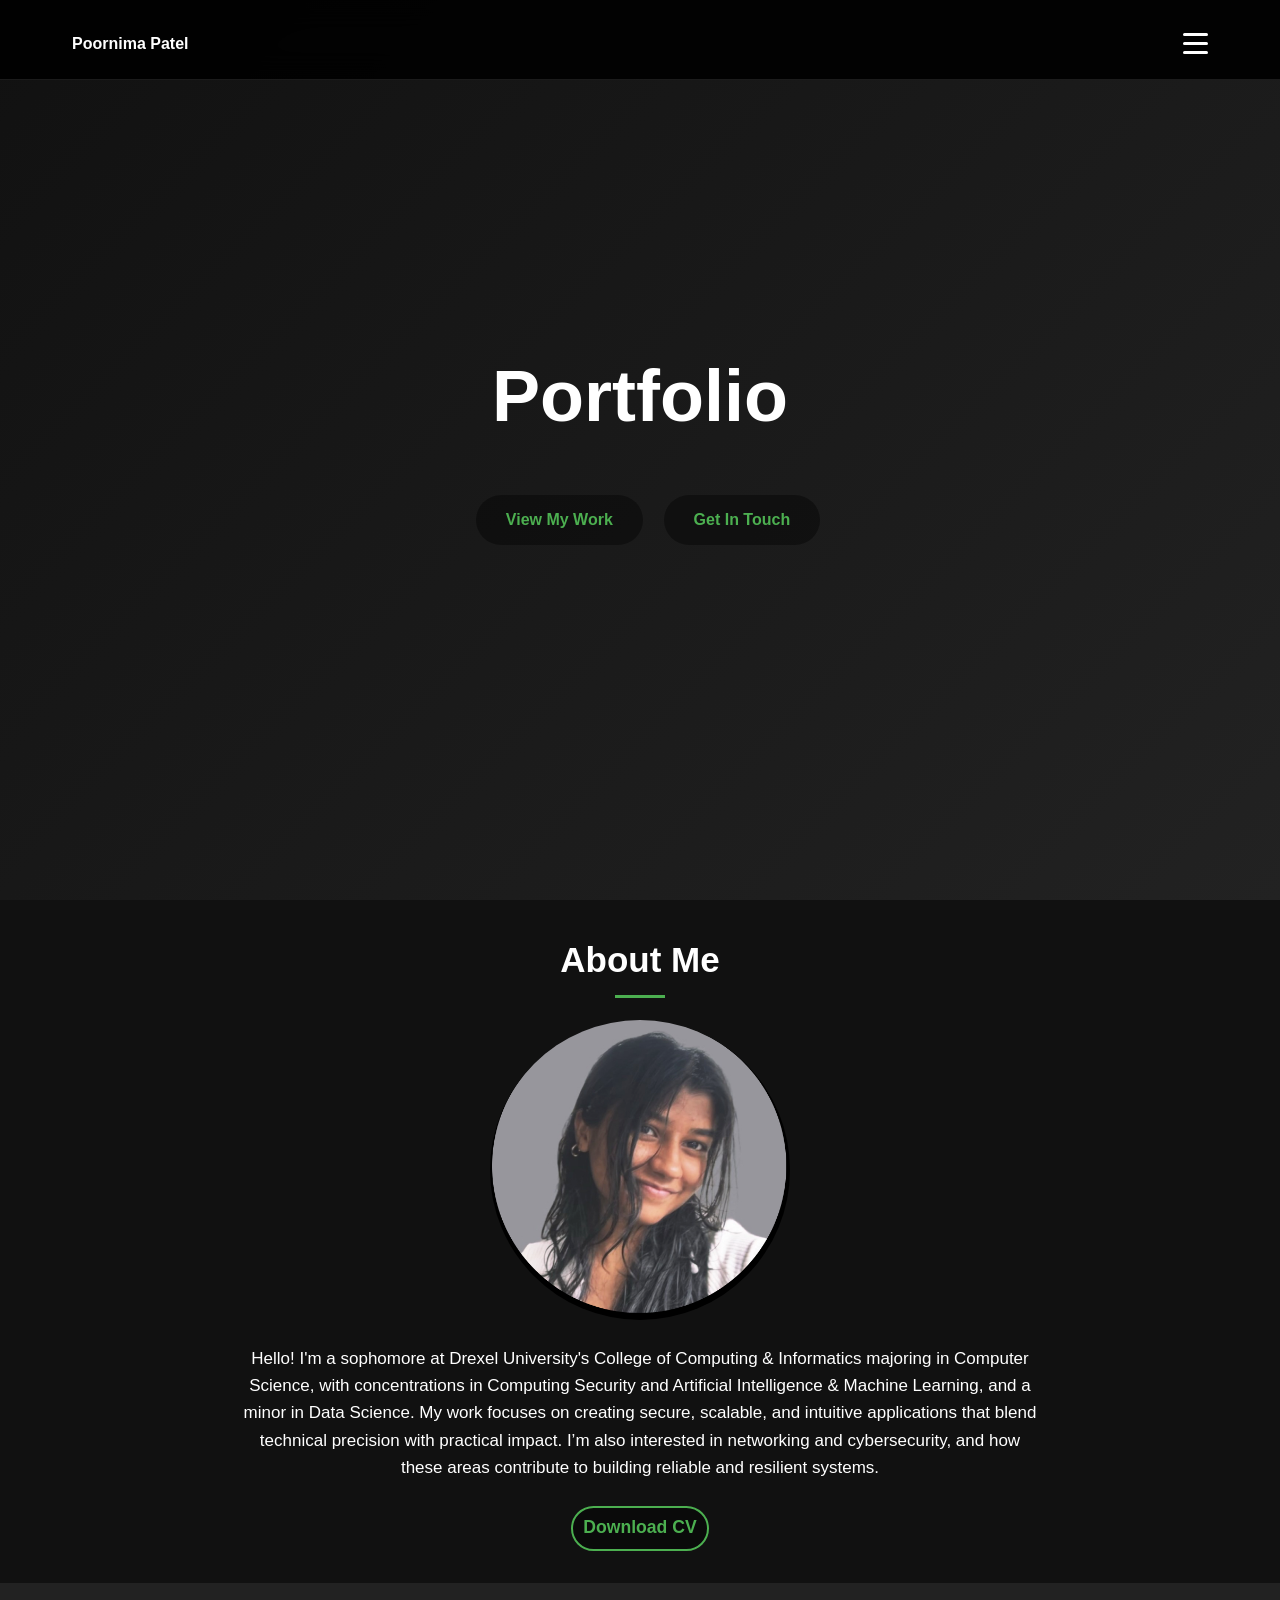
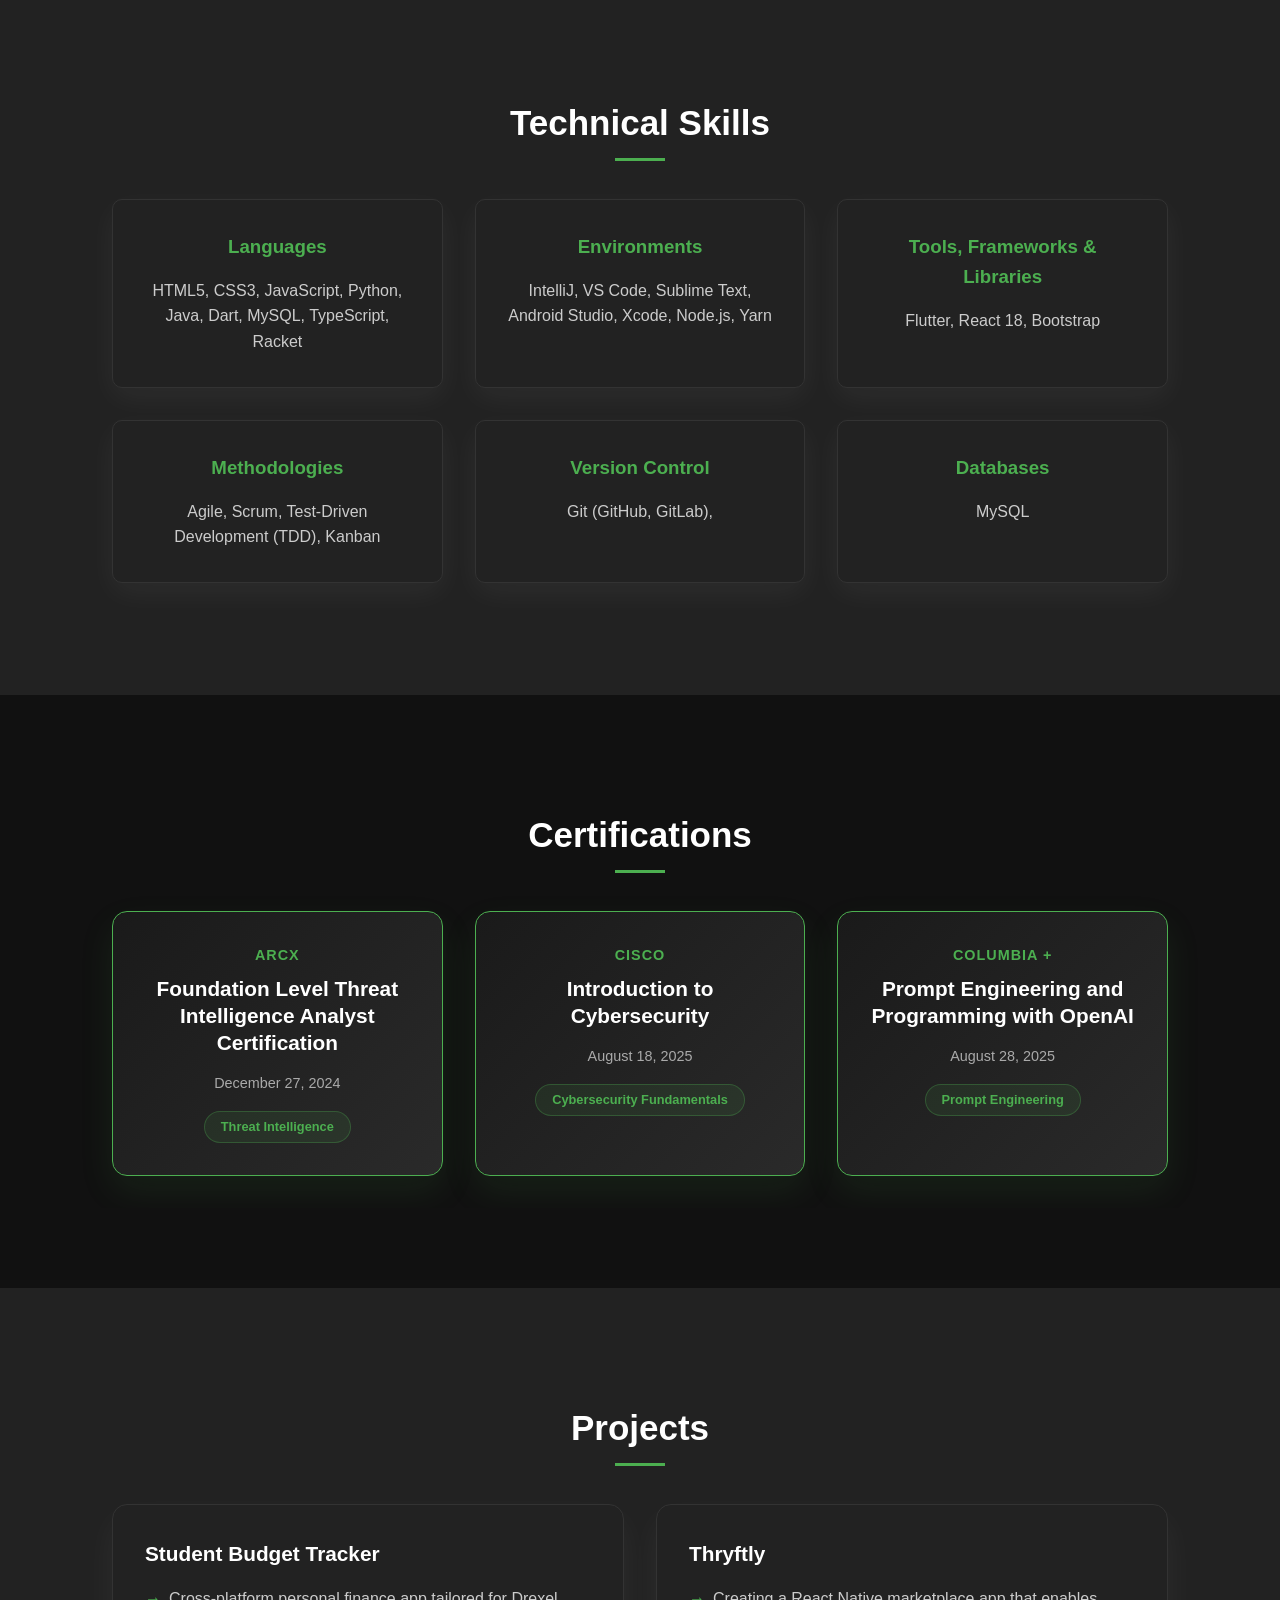
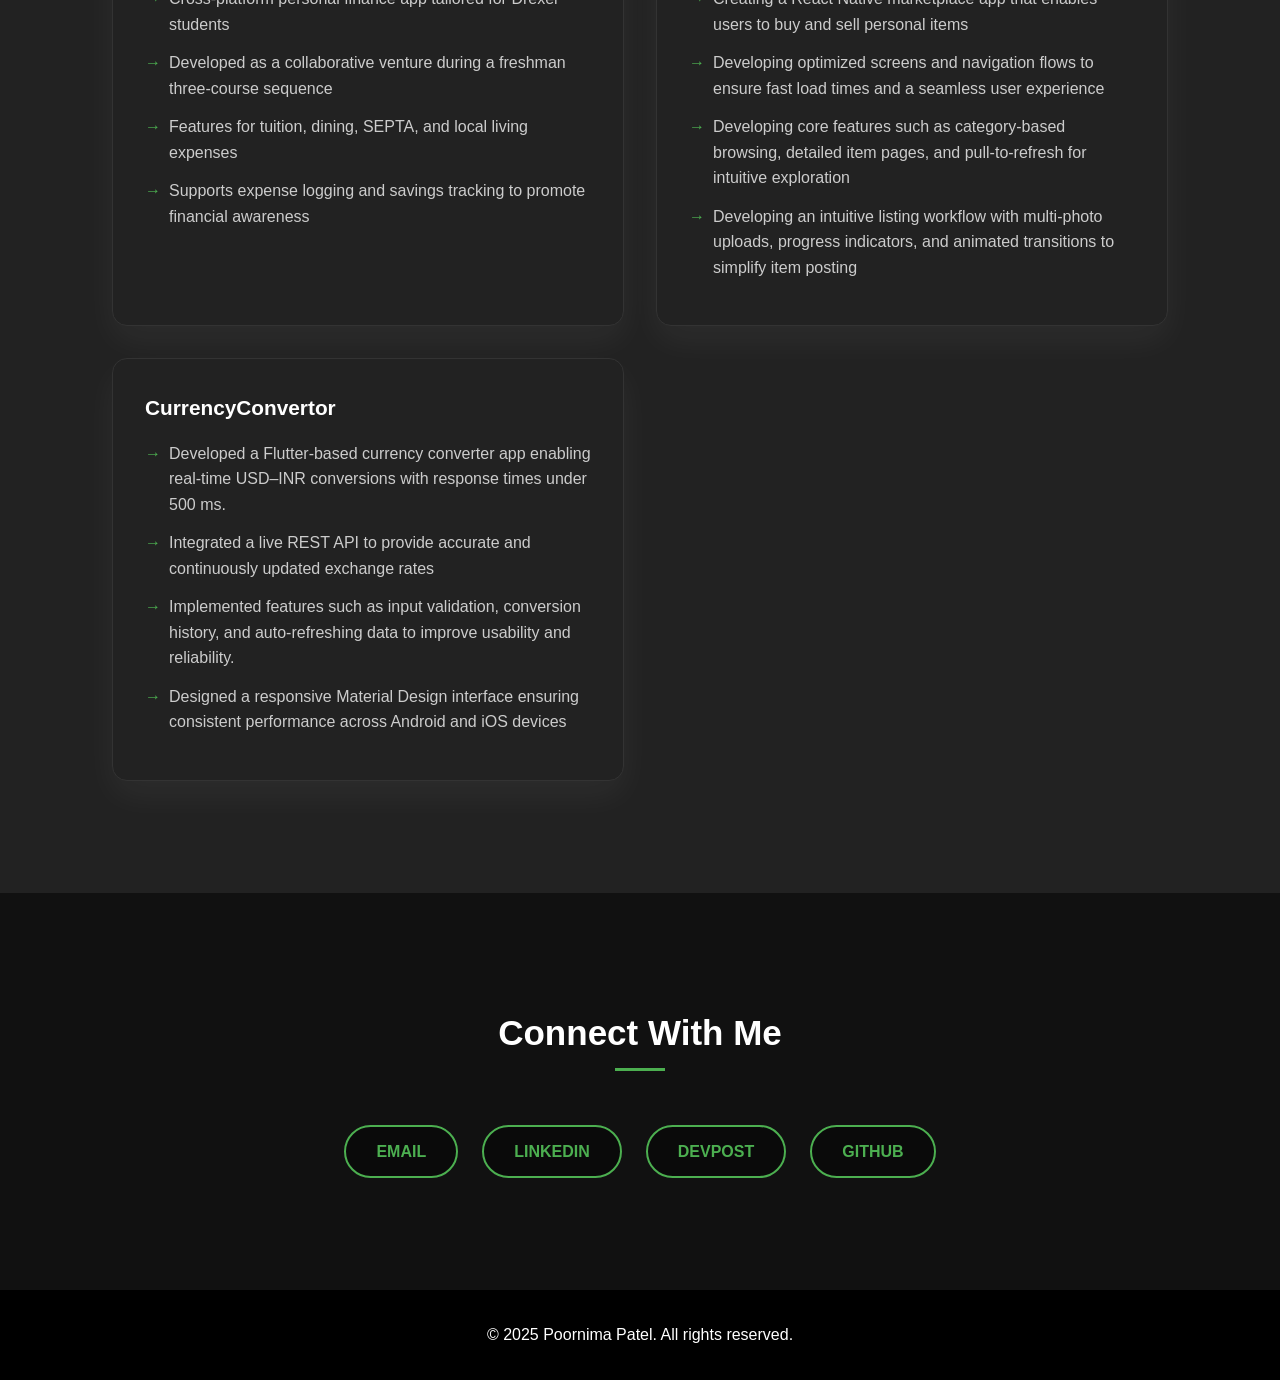
==== index.html @ 860f1bf1 "updated index.html locally" ====
<!DOCTYPE html>
<html lang="en">
<head>
    <meta charset="UTF-8">
    <meta name="viewport" content="width=device-width, initial-scale=1.0">
    <title>Poornima Patel - Portfolio</title>
    <link rel="stylesheet" href="styles.css">
</head>

<body>
    <!-- Navigation Bar -->
    <nav>
        <div class="nav-container">
            <div class="logo">Poornima Patel</div>
            <div class="menu-toggle" id="mobile-menu">
                <span></span>
                <span></span>
                <span></span>
            </div>
                <ul class="nav-links", id="nav-links">
                    <li id="home-link"><a href="#home">Home</a></li>
                    <li><a href="#about">About</a></li>
                    <li><a href="#skills">Skills</a></li>
                    <li><a href="#certifications">Certifications</a></li>
                    <li><a href="#projects">Projects</a></li>
                    <li id="con-link"><a href="#contact">Contact</a></li>
                </ul>
        </div>
    </nav>

    <main>
        <section id="home" class="home">
            <div class="container">
                    <div  class="home-content">
                    <h1>Portfolio</h1>
                    <div class="cta-buttons">
                    <a href="#projects" class="btn-primary">View My Work</a>
                    <a href="#contact" class="btn-secondary">Get In Touch</a>
                    </div>
            
            </div>
        </section>

         <section id="about" class="about">
            <div class="container">
                <h2 class="section-title">About Me</h2>
                <div class="about-profile">
                    <img src="IMG_7074.PNG" alt="Poornima Patel">
                    <div class="about-profile-description">
                        <p>Hello! I'm a sophomore at Drexel University's College of Computing & Informatics majoring in Computer Science, with concentrations in Computing Security and Artificial Intelligence & Machine Learning, and a minor in Data Science. My work focuses on creating secure, scalable, and intuitive applications that blend technical precision with practical impact. I’m also interested in networking and cybersecurity, and how these areas contribute to building reliable and resilient systems.</p>
                    </div>
                    <span id="cv"><a href="PoornimaPatelResume.pdf" target="_blank" class="btn btn-secondary">Download CV</a></span>
                </div>
            </div>
        </section>
        
        <section id="skills" class="skills">
        <div class="container">
            <h2 class="section-title">Technical Skills</h2>
            <div class="skills-grid">
                <div class="skills-category">
                    <h3 class="skills-title">Languages</h3>
                        <p>HTML5, CSS3, JavaScript, Python, Java, Dart, MySQL, TypeScript, Racket</p>
                </div>
                <div class="skills-category">
                    <h3 class="skills-title">Environments</h3>
                    <p>IntelliJ, VS Code, Sublime Text, Android Studio, Xcode, Node.js, Yarn</p>
                </div>
                <div class="skills-category">
                    <h3 class="skills-title">Tools, Frameworks & Libraries</h3>
                    <p>Flutter, React 18, Bootstrap</p>
                    </div>
                <div class="skills-category">
                    <h3 class="skills-title">Methodologies</h3>
                    <p>Agile, Scrum, Test-Driven Development (TDD), Kanban</p>
                    </div>
                <div class="skills-category">
                    <h3 class="skills-title">Version Control</h3>
                    <p>Git (GitHub, GitLab),</p>
                    </div>
                <div class="skills-category">
                    <h3 class="skills-title">Databases</h3>
                        <p>MySQL</p>
                    </div>
            </div>
        </div>
    </section>

    <!-- Certifications Section -->
    <section id="certifications" class="certifications">
        <div class="container">
            <h2 class="section-title">Certifications</h2>
            <div class="certifications-grid">
              <div class="certification-card">
                    <div class="cert-provider">arcX</div>
                    <h3 class="cert-title"> Foundation Level Threat Intelligence Analyst Certification</h3>
                    <div class="cert-date">December 27, 2024</div>
                    <span class="cert-badge">Threat Intelligence</span>
                </div>
                 <div class="certification-card">
                    <div class="cert-provider">CISCO</div>
                    <h3 class="cert-title">Introduction to Cybersecurity</h3>
                    <div class="cert-date">August 18, 2025</div>
                    <span class="cert-badge">Cybersecurity Fundamentals</span>
                </div>
                  <div class="certification-card">
                    <div class="cert-provider">Columbia +</div>
                    <h3 class="cert-title">Prompt Engineering and Programming with OpenAI </h3>
                    <div class="cert-date">August 28, 2025</div>
                    <span class="cert-badge">Prompt Engineering</span>
                </div>
        </div>
    </section>

    <!-- Projects Section -->
    <section id="projects" class="projects">
    <div class="container">
        <h2 class="section-title">Projects</h2>
        <div class="projects-grid">
            <div class="project-card">
                <div class="project-info">
                    <h3>Student Budget Tracker</h3>
                    <ul>
                        <li>Cross-platform personal finance app tailored for Drexel students</li>
                        <li>Developed as a collaborative venture during a freshman three-course sequence</li>
                        <li>Features for tuition, dining, SEPTA, and local living expenses</li>
                        <li>Supports expense logging and savings tracking to promote financial awareness</li>
                    </ul>
                </div>
            </div>
              <div class="project-card">
                    <div class="project-info">
                        <h3>Thryftly</h3>
                        <ul>
                            <li>Creating a React Native marketplace app that enables users to buy and sell personal items</li>
                            <li>Developing optimized screens and navigation flows to ensure fast load times and a seamless user experience</li>
                            <li>Developing core features such as category-based browsing, detailed item pages, and pull-to-refresh for intuitive exploration</li>
                            <li>Developing an intuitive listing workflow with multi-photo uploads, progress indicators, and animated transitions to simplify item posting</li>
                        </ul>
                    </div>
                </div>
                <div class="project-card">
                    <div class="project-info">
                        <h3>CurrencyConvertor</h3>
                        <ul>
                            <li>Developed a Flutter-based currency converter app enabling real-time USD–INR conversions with response times under 500 ms.</li>
                            <li>Integrated a live REST API to provide accurate and continuously updated exchange rates</li>
                            <li>Implemented features such as input validation, conversion history, and auto-refreshing data to improve usability and reliability.</li>
                            <li>Designed a responsive Material Design interface ensuring consistent performance across Android and iOS devices</li>
                        </ul>
                    </div>
                </div>
        </div>
    </div>
    </section>

    <!-- <section id="contact" class="contact">
        <div class="container"> -->
            <!-- <h2 class="section-title">Connect With Me</h2>
            <div class="contact-form-container">
                <form class="contact-form" id="contactForm">
                    <div class="form-group">
                        <label for="fullName">Full Name <span class="required">*</span></label>
                        <input type="text" id="fullName" name="fullName" required>
                    </div>
                    
                    <div class="form-group">
                        <label for="email">Email <span class="required">*</span></label>
                        <input type="email" id="email" name="email" required>
                    </div>
                    
                    <div class="form-group">
                        <label for="subject">Subject</label>
                        <input type="text" id="subject" name="subject">
                    </div>
                    
                    <div class="form-group">
                        <label for="message">Message <span class="required">*</span></label>
                        <textarea id="message" name="message" rows="5" required></textarea>
                    </div>
                    
                    <button type="submit" class="submit-btn">Send</button>
                </form>
            </div>
             -->
    <section id="contact" class="contact">
    <div class="container">
        <h2 class="section-title">Connect With Me</h2>
        <div class="connect-links">
            <a href="mailto:poornimapatell26@gmail.com" class="connect-btn">EMAIL</a>
            <a href="https://www.linkedin.com/in/poornima-patel-799621377" class="connect-btn">LINKEDIN</a>
            <a href="https://devpost.com/poornimapatell26?ref_content=user-portfolio&ref_feature=portfolio&ref_medium=global-nav" class="connect-btn">DEVPOST</a>
            <a href="https://github.com/poornima266" class="connect-btn">GITHUB</a>
        </div>
    </div>
</section>


    <!-- Footer -->
    <footer>
        <div class="container">
            <p>© 2025 Poornima Patel. All rights reserved.</p>
        </div>
    </footer>

    <script>
        // // Form submission handler
        // document.getElementById('contactForm').addEventListener('submit', function(e) {
        //     e.preventDefault();
            
        //     // Get form data
        //     const formData = new FormData(this);
        //     const formObject = {};
        //     formData.forEach((value, key) => {
        //         formObject[key] = value;
        //     });
            
        //     // Simple validation
        //     if (!formObject.fullName || !formObject.email || !formObject.message) {
        //         alert('Please fill in all required fields.');
        //         return;
        //     }
            
        //     // Simulate form submission
        //     const submitBtn = document.querySelector('.submit-btn');
        //     const originalText = submitBtn.textContent;
        //     submitBtn.textContent = 'Sending...';
        //     submitBtn.disabled = true;
            
        //     setTimeout(() => {
        //         alert('Thank you for your message! I\'ll get back to you soon.');
        //         this.reset();
        //         submitBtn.textContent = originalText;
        //         submitBtn.disabled = false;
        //     }, 1500);
        // });

        // Mobile menu toggle
        const mobileMenu = document.getElementById('mobile-menu');
        const navLinks = document.getElementById('nav-links');

        mobileMenu.addEventListener('click', () => {
            mobileMenu.classList.toggle('active');
            navLinks.classList.toggle('active');
        });

        // Close mobile menu when clicking on a link
        document.querySelectorAll('.nav-links a').forEach(link => {
            link.addEventListener('click', () => {
                mobileMenu.classList.remove('active');
                navLinks.classList.remove('active');
            });
        });

        // Smooth scrolling and active link highlighting
        document.querySelectorAll('.nav-links a').forEach(link => {
            link.addEventListener('click', (e) => {
                e.preventDefault();
                const targetId = link.getAttribute('href').substring(1);
                const targetSection = document.getElementById(targetId);
                
                if (targetSection) {
                    const offsetTop = targetSection.offsetTop - 80; // Account for fixed nav height
                    window.scrollTo({
                        top: offsetTop,
                        behavior: 'smooth'
                    });
                }
                
                // Update active link
                document.querySelectorAll('.nav-links a').forEach(l => l.classList.remove('active'));
                link.classList.add('active');
            });
        });

        // Update active link on scroll
        window.addEventListener('scroll', () => {
            const sections = document.querySelectorAll('section');
            const navLinks = document.querySelectorAll('.nav-links a');
            
            let currentSection = '';
            sections.forEach(section => {
                const sectionTop = section.offsetTop - 100;
                if (window.scrollY >= sectionTop) {
                    currentSection = section.getAttribute('id');
                }
            });
            
            navLinks.forEach(link => {
                link.classList.remove('active');
                if (link.getAttribute('href').substring(1) === currentSection) {
                    link.classList.add('active');
                }
            });
        });
    </script>

</main>
</body>
</html>
---- styles.css ----
* {
                margin: 0;
                padding: 0;
                box-sizing: border-box;
             }
            body {
                font-family: 'Montserrat', sans-serif;
                line-height: 1.6;
                color: white;
                background-color: black;
                overflow: auto;
            }
            .container {
                max-width: 1200px;
                margin: auto auto;
                padding: 2rem 2rem;
                overflow: auto;
            }
            nav{ /*whole nav box*/
                position: fixed; /*ensures the nav bar stays on top(0) of the screen*/
                top: 0;
                width: 100%; /*ensures the nav bar occupies the entire viewport*/
                background: rgba(0, 0, 0, 0.9);
                backdrop-filter: blur(15px); /*blurs the background behind the element)nav*/
                -webkit-backdrop-filter: blur(15px); /*puts the nav bar on top of other elements*/
                padding: 1rem 0; /*top-bottom = 1rem, left-right = 0rem*/
                transition: all 0.3s ease; /*when something changes, make style changes smooth*/
                border-bottom: 1px solid rgba(255, 255, 255, 0.1);
                z-index: 10003;
                height: 80px;
               
            }
            .nav-container{ /*content inside nav box*/
                max-width: 1200px;
                margin: 0.9rem auto;
                padding: 0 2rem;
                display: flex;
                justify-content: space-between;
                align-items: center;
            }

            .logo {
                font-size: 1.4 rem;
                font-weight: bold;
                color: white;
                text-decoration: none;
                z-index: 1001;
            }
            .nav-links li {
                position: relative; /*sets up list items if positioning or animating is required in it*/
            }
            .nav-links a{
                color: white;
                text-decoration: none;
                font-weight: 500;
                position: relative;
                padding: 0.5rem 1rem; /*t-b, l-r*/
                border-radius: 25px;
            }
            .nav-links a:hover,  /*adds a color and background to the link when hovered over*/
            .nav-links a.active {
                    color: #4CAF50;
                    background: rgba(76, 175, 80, 0.1);
            }
            .nav-links a::after { /* pseudo-element which is a green line(allows for an extra element w/o writing more html*/
                    content: ''; /* fake element w/o content*/
                    position: absolute;
                    bottom: -2px; /* places element 2 px below its parents' bottom */
                    left: 50%; /* starts the element at the middle(50%) of its parent's width*/
                    transform: translateX(-50%); /* starts the pseudo element from center*/
                    width: 0;
                    height: 2px;
                    background: #4CAF50;
                    transition: width 0.3s ease;
            }
            .nav-links a:hover::after {  /*makes the pseudo-element slide out from the center when link is hovered over*/
                width: 70%;
            }
            /* Menu */
            .menu-toggle{
                display: flex; /*hides element from page entirely and it doesn't take up space*/
                flex-direction: column;
                cursor: pointer;
                z-index: 1001;
            }
            .menu-toggle span { /*makes each span(inline element) a bar*/
                    width: 25px;
                    height: 3px;
                    background: white;
                    margin: 3px 0;
                    transition: all 0.3s ease;
                    border-radius: 2px;
            }
            .menu-toggle.active span:nth-child(1) {
                    transform: rotate(-45deg) translate(-5px, 6px);
                    }
            .menu-toggle.active span:nth-child(2) {
                        opacity: 0;
                    }
            .menu-toggle.active span:nth-child(3) {
                        transform: rotate(45deg) translate(-5px, -6px);
                    }
            .nav-links {
              position: fixed;
              top: 0;
              left: -100%;
              width: 100%;
              height: 100vh;
              background: rgba(0, 0, 0, 0.95);
              backdrop-filter: blur(20px);
              gap: 3rem;
              transition: left 0.3s ease;
              display: flex;
              flex-direction: column;
              list-style: none;
              justify-content: center;
              align-items: center;
            }
            .nav-links.active {
                left: 0;
             }
            .nav-links a {
                font-size: 1.5rem;
                padding: 1rem 2rem;
            }
       
            /* Home */
            img {
                width: 150px;
                height: 300px;
                border-radius: 50%;
                margin-top: 70px;
            }
             #cv a {
                    color: #4CAF50;
                    height: 50px;
                    text-decoration: none;
                    font-weight: 600;
                    font-size: 1.1rem;
                    background-color: rgba(0, 0, 0, 0.4);
                    border: 2px solid;
                    height: 45px;
                    padding: 5px 10px;
                    display: inline-block; /*for height to work since anchor tags are inline by default*/
                    transition: all 0.3s ease;
                 }
            #cv a:hover {
              background-color: #333;
              color: black;
            }
            .home {
                min-height: 100vh; /* 90% of viewport*/
                background: linear-gradient(135deg, #111 0%, #222 100%);
                /* background: url(/images/istockphoto-1209030907-612x612.jpg);
                background-repeat: no-repeat;
                background-size: 100%; */
                display: flex;
                align-items: center; /* centers items along vertical axis*/
                justify-content: center; /* centers item along horizontal axis*/
                text-align: center;
                color: white;
                position: relative;
                overflow: hidden;
            }
            .home-content {
                max-width: 800px;
                overflow: auto;
                padding: 0 auto;
                margin: auto;
                font-size: 17px;
                display: flex;
                flex-direction: column;
                justify-content: center;
                align-items: center;
            }
            .home-content h1{
                font-size: 4.5rem;
            }
            .cta-buttons {
                padding-top: 1.5rem;
            }
            .btn-primary {
                padding: 12px 30px;
                border: none;
                border-radius: 50px;
                display: inline-block;
                height: 50px;
                text-decoration: none;
                font-weight: 600;
                font-size: 1.0rem;
                background-color: rgba(0, 0, 0, 0.4);
                margin: 1rem;
                transition: all 0.3s ease;
                color: #4CAF50;
            }
            .btn-secondary {
                padding: 12px 30px;
                border: none;
                border-radius: 50px;
                display: inline-block;
                height: 50px;
                text-decoration: none;
                font-weight: 600;
                font-size: 1.0rem;
                background-color: rgba(0, 0, 0, 0.4);
                transition: all 0.3s ease;
                color: #4CAF50;
            }
            .btn-primary:hover{
                background-color: #333;
                color: black;
            }
            .btn-secondary:hover{
                background-color: #333;
                color: black;
            }
             .about {
                min-height: auto;
                padding: auto auto;
                text-align: center;
            }
            .about-profile {
                display: flex;
                flex-direction: column;
                align-items: center;
            }
       
            .about-profile img {
                 margin-top: 2rem;
                 width: 300px;
            }
            .about-profile-description {
                 max-width: 800px;
                 font-size: 17px;
                 margin: 25px 0;
            }
            .section-title {
                font-size: 35px;
                text-align: center;
                position: relative;
            }
            .section-title::after{
                  content: '';
                  position: absolute;
                  bottom: -10px;
                  left: 50%;
                  transform: translateX(-50%);
                  width: 50px;
                  height: 3px;
                  background: #4CAF50;
            }
            .skills {
                min-height: auto;
                padding: 5rem;
            }
            .skills-grid{
                display: grid;
                grid-template-columns: repeat(3, 1fr); /* repeat pattern and auto-fit acc to screen, min size of boxes 250px, max as much as it can stretch*/
                gap: 2rem;
                margin-top: 3rem;
            }
            .skills-category {
                background: #222;
                border: 1px solid #333;
                padding: 2rem;
                border-radius: 10px;
                box-shadow: 0px 10px 30px rgba(255, 255, 255, 0.05);
                text-align: center;
                transition: transform 0.3s ease;
            }
            .skills-category:hover{
                 transform: translateY(-10px);
            }
            .skills-title {
                  color: #4CAF50;
                  margin-bottom: 1rem;
            }
            .skills-category p {
                 color: #ccc;
       
            }
            /* Certifications section */
            .certifications {
                min-height: auto;
                padding: 5rem;
            }
            .certifications-grid {
                display: grid;
                grid-template-columns: repeat(auto-fit, minmax(300px, 1fr));
                gap: 2rem;
                margin-top: 3rem;
            }
            .certification-card {
                background: linear-gradient(135deg, #1a1a1a 0%, #2a2a2a 100%);
                border: 1px solid #4CAF50;
                padding: 2rem;
                border-radius: 15px;
                box-shadow: 0px 15px 35px rgba(76, 175, 80, 0.1);
                text-align: center;
                transition: all 0.3s ease;
                position: relative;
                overflow: hidden;
            }
            .certification-card::before {
                content: '';
                position: absolute;
                top: 0;
                left: -100%;
                width: 100%;
                height: 100%;
                background: linear-gradient(90deg, transparent, rgba(76, 175, 80, 0.1), transparent);
                transition: left 0.5s ease;
            }
            .certification-card:hover::before {
                left: 100%;
            }
            .certification-card:hover {
                transform: translateY(-10px);
                box-shadow: 0 25px 50px rgba(76, 175, 80, 0.2);
                border-color: #66BB6A;
            }
            .cert-provider {
                color: #4CAF50;
                font-size: 0.9rem;
                font-weight: 600;
                margin-bottom: 0.5rem;
                text-transform: uppercase;
                letter-spacing: 1px;
            }
            .cert-title {
                color: white;
                font-size: 1.3rem;
                font-weight: 700;
                margin-bottom: 1rem;
                line-height: 1.3;
            }
            .cert-date {
                color: #aaa;
                font-size: 0.9rem;
                margin-bottom: 1rem;
            }
            .cert-badge {
                display: inline-block;
                background: rgba(76, 175, 80, 0.1);
                color: #4CAF50;
                padding: 0.3rem 1rem;
                border-radius: 20px;
                font-size: 0.8rem;
                font-weight: 600;
                border: 1px solid rgba(76, 175, 80, 0.3);
            }
       
            /* Project section */
            .projects {
                min-height: auto;
                padding: 5rem;
            }
            .projects-grid {
                display: grid;
                gap: 2rem;
                grid-template-columns: repeat(auto-fit, minmax(350px, 1fr));
                margin-top: 3rem;
            }
            .project-card {
                background: #222;
                border: 1px solid #333;
                padding: 1rem;
                border-radius: 15px;
                box-shadow: 0px 15px 35px rgba(255, 255, 255, 0.05);
                text-align: left;
                transition: transform 0.3s ease;
                overflow: hidden;
                scroll-snap-align: start;
            }
            .project-card:hover{
                transform: translateY(-10px);
                box-shadow: 0 25px 50px rgba(76, 175, 80, 0.15); /*offset-x offset-y(goes 25px down) blur-radius color*/
            }
            .project-info {
                padding: 1rem;
            }
            .project-info h3 {
                color: white;
                margin-bottom: 1rem;
                font-size: 1.3rem;
            }
            .project-info ul{
                list-style: none;
            }
            .project-info li {
                margin-bottom: 0.8rem;
                padding-left: 1.5rem;
                position: relative;
                color: #ccc;
            }
            .project-info li::before {
                    content: '→';
                    position: absolute;
                    left:  0;
                    color: #4CAF50;
                    font-weight: bold;
                    }
            /* Contact section */
            .contact {
                min-height: auto;
                padding: 5rem;
                background: linear-gradient(135deg, #111 0%, #1a1a1a 100%);
            }
            .contact-form-container {
                max-width: 600px;
                margin: 3rem auto 0;
                background: rgba(34, 34, 34, 0.95);
                border: 1px solid #4CAF50;
                border-radius: 20px;
                padding: 3rem;
                box-shadow: 0 20px 40px rgba(76, 175, 80, 0.1);
                backdrop-filter: blur(10px);
            }
            .contact-form {
                margin-bottom: 2rem;
            }
            .form-group {
                margin-bottom: 1.5rem;
            }
            .form-group label {
                display: block;
                color: white;
                font-weight: 600;
                margin-bottom: 0.5rem;
                font-size: 1rem;
            }
            .required {
                color: #ff4444;
            }
            .form-group input,
            .form-group textarea {
                width: 100%;
                padding: 12px 15px;
                border: none;
                border-radius: 8px;
                background: rgba(255, 255, 255, 0.9);
                font-size: 1rem;
                font-family: inherit;
                transition: all 0.3s ease;
                box-shadow: 0 2px 5px rgba(0, 0, 0, 0.1);

            }
            .form-group input:focus,
            .form-group textarea:focus {
                outline: none;
                background: white;
                box-shadow: 0 4px 15px rgba(76, 175, 80, 0.2);
                transform: translateY(-2px);
            }
            .form-group textarea {
                resize: vertical;
                min-height: 120px;
            }
            .submit-btn {
                background: linear-gradient(135deg, #4CAF50 0%, #45a049 100%);
                color: white;
                border: none;
                padding: 15px 40px;
                border-radius: 25px;
                font-size: 1.1rem;
                font-weight: 600;
                cursor: pointer;
                transition: all 0.3s ease;
                display: block;
                margin: 2rem auto 0;
                text-transform: uppercase;
                letter-spacing: 1px;
                box-shadow: 0 4px 15px rgba(76, 175, 80, 0.4);
            }
            .submit-btn:hover {
                background: linear-gradient(135deg, #45a049 0%, #4CAF50 100%);
                transform: translateY(-2px);
                box-shadow: 0 6px 20px rgba(76, 175, 80, 0.6);
            }
            .submit-btn:active {
                transform: translateY(0);
            }
            .contact-links {
                display: flex;
                justify-content: space-around;
                flex-wrap: wrap;
                gap: 1rem;
                padding-top: 2rem;
                border-top: 1px solid rgba(255, 255, 255, 0.2);
            }
            .contact-link-btn {
                background: rgba(76, 175, 80, 0.1);
                color: #4CAF50;
                text-decoration: none;
                padding: 10px 20px;
                border-radius: 20px;
                font-size: 0.9rem;
                font-weight: 600;
                text-transform: uppercase;
                letter-spacing: 1px;
                transition: all 0.3s ease;
                border: 1px solid #4CAF50;
            }
            .contact-link-btn:hover {
                background: rgba(76, 175, 80, 0.2);
                color: white;
                transform: translateY(-2px);
                box-shadow: 0 4px 12px rgba(76, 175, 80, 0.3);
            }
            @media (max-width: 768px) {
                .contact-form-container {
                    margin: 2rem 1rem 0;
                    padding: 2rem 1.5rem;
                }
       
                .contact-links {
                    flex-direction: column;
                    align-items: center;
                }
       
                .contact-link-btn {
                    width: 100%;
                    text-align: center;
                    max-width: 200px;
                }
            }
            footer {
                display: flex;
                justify-content: center;
                align-items: center;
            }

         .connect-links {
            display: flex;
            justify-content: center;
            flex-wrap: wrap;
            gap: 1.5rem;
            margin-top: 4rem;

        }

        .connect-btn {
            background: rgba(0, 0, 0, 0.4);
            color: #4CAF50;
            text-decoration: none;
            font-weight: 600;
            padding: 12px 30px;
            border-radius: 50px;
            border: 2px solid #4CAF50;
            font-size: 1rem;
            transition: all 0.3s ease;
            text-align: center;
        }

        .connect-btn:hover {
            background-color: #4CAF50;
            color: black;
            transform: translateY(-3px);
            box-shadow: 0 5px 15px rgba(76, 175, 80, 0.3);
        }

        @media (max-width: 768px) {
            .connect-links {
                flex-direction: column;
                align-items: center;
            }

            .connect-btn {
                width: 70%;
                max-width: 250px;
            }
        }

            .form {
                width: 100%;
                padding: 2rem;
                border: none;
            }
             #about { background: #111; }
             #skills { background: #222; }
             #certifications { background: #111; }
             #projects { background: #222; }
             #contact { background: #111; }
            @media (max-width: 768px) {
                .nav-links {
                    position: fixed;
                    top: 0;
                    left: -100%;
                    width: 100%;
                    height: 100vh;
                    background: rgba(0, 0, 0, 0.95);
                    backdrop-filter: blur(20px);
                    display: flex;
                    flex-direction: column;
                    justify-content: center;
                    align-items: center;
                    transition: left 0.3s ease;
                }
       
                .menu-toggle {
                    display: flex;
                }
       
                .home-content h1 {
                    font-size: 3rem;
                }
       
                .certifications-grid {
                    grid-template-columns: 1fr;
                }
            }
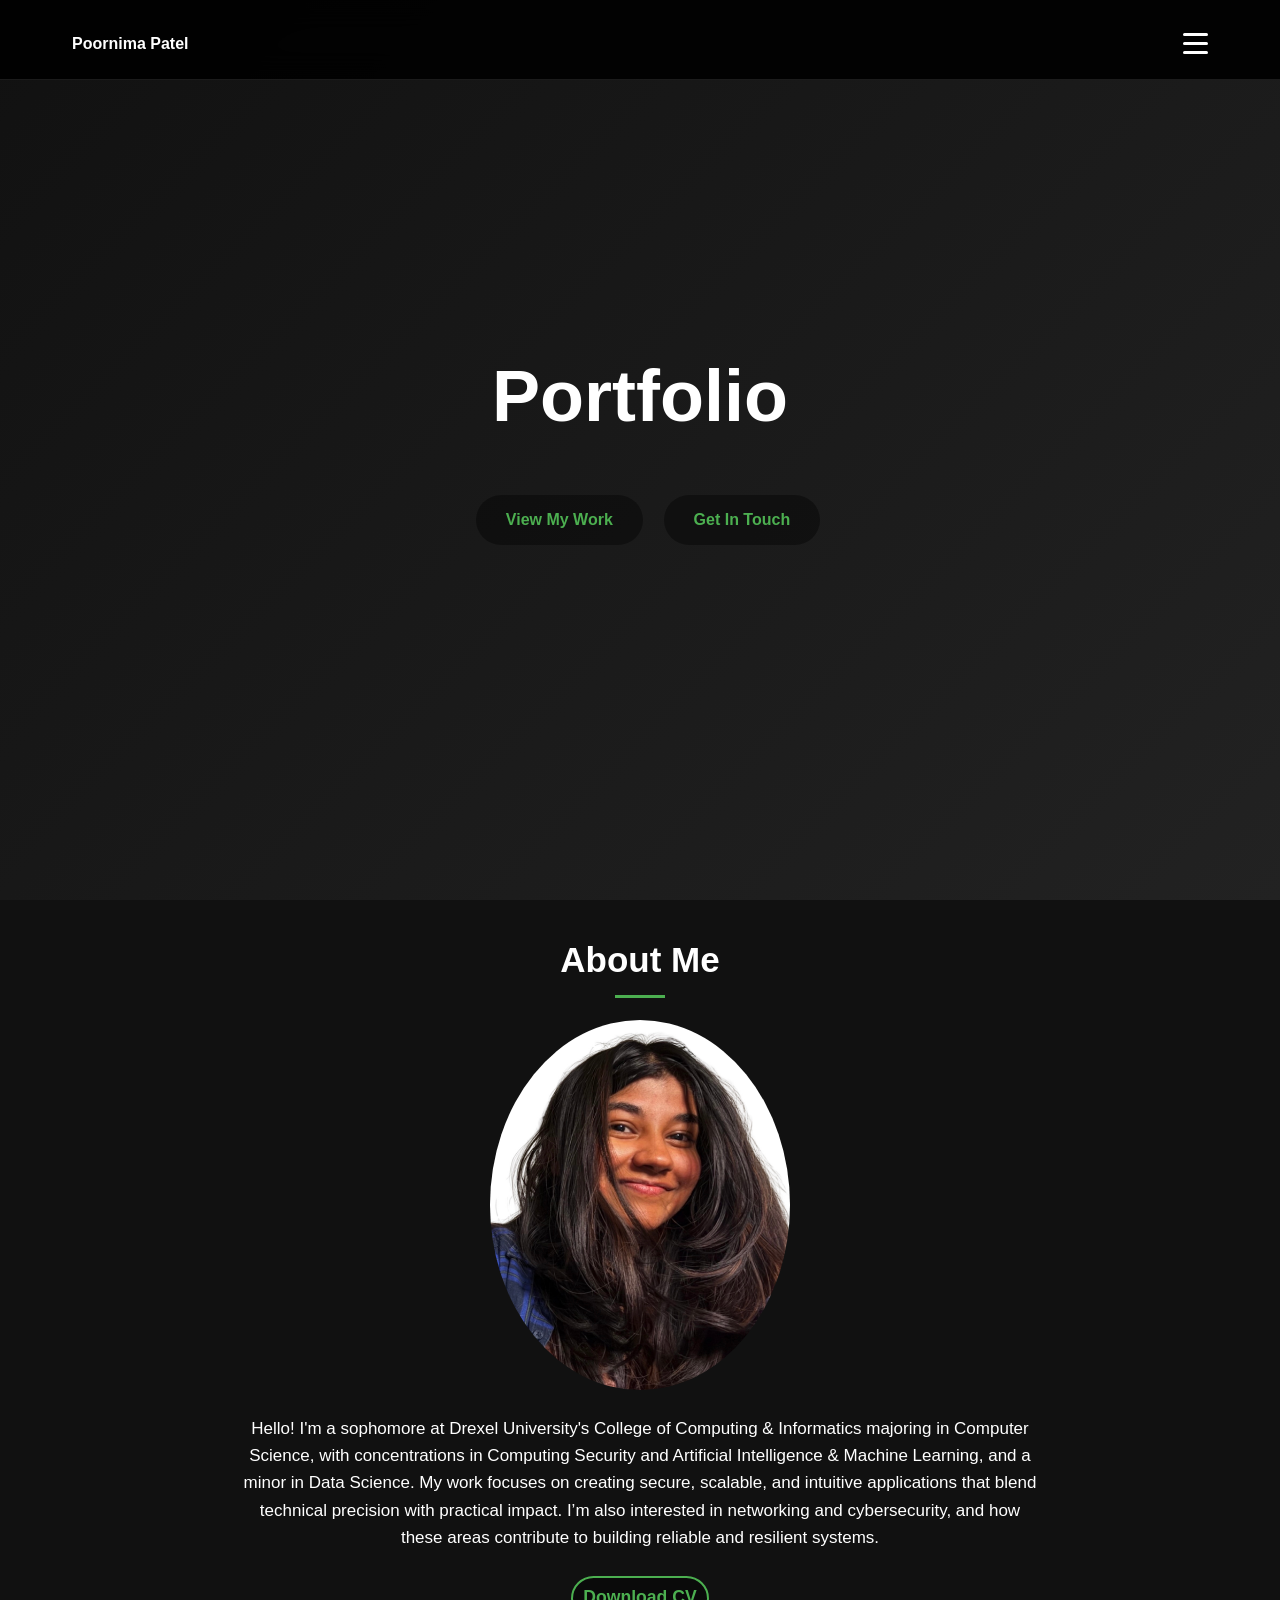
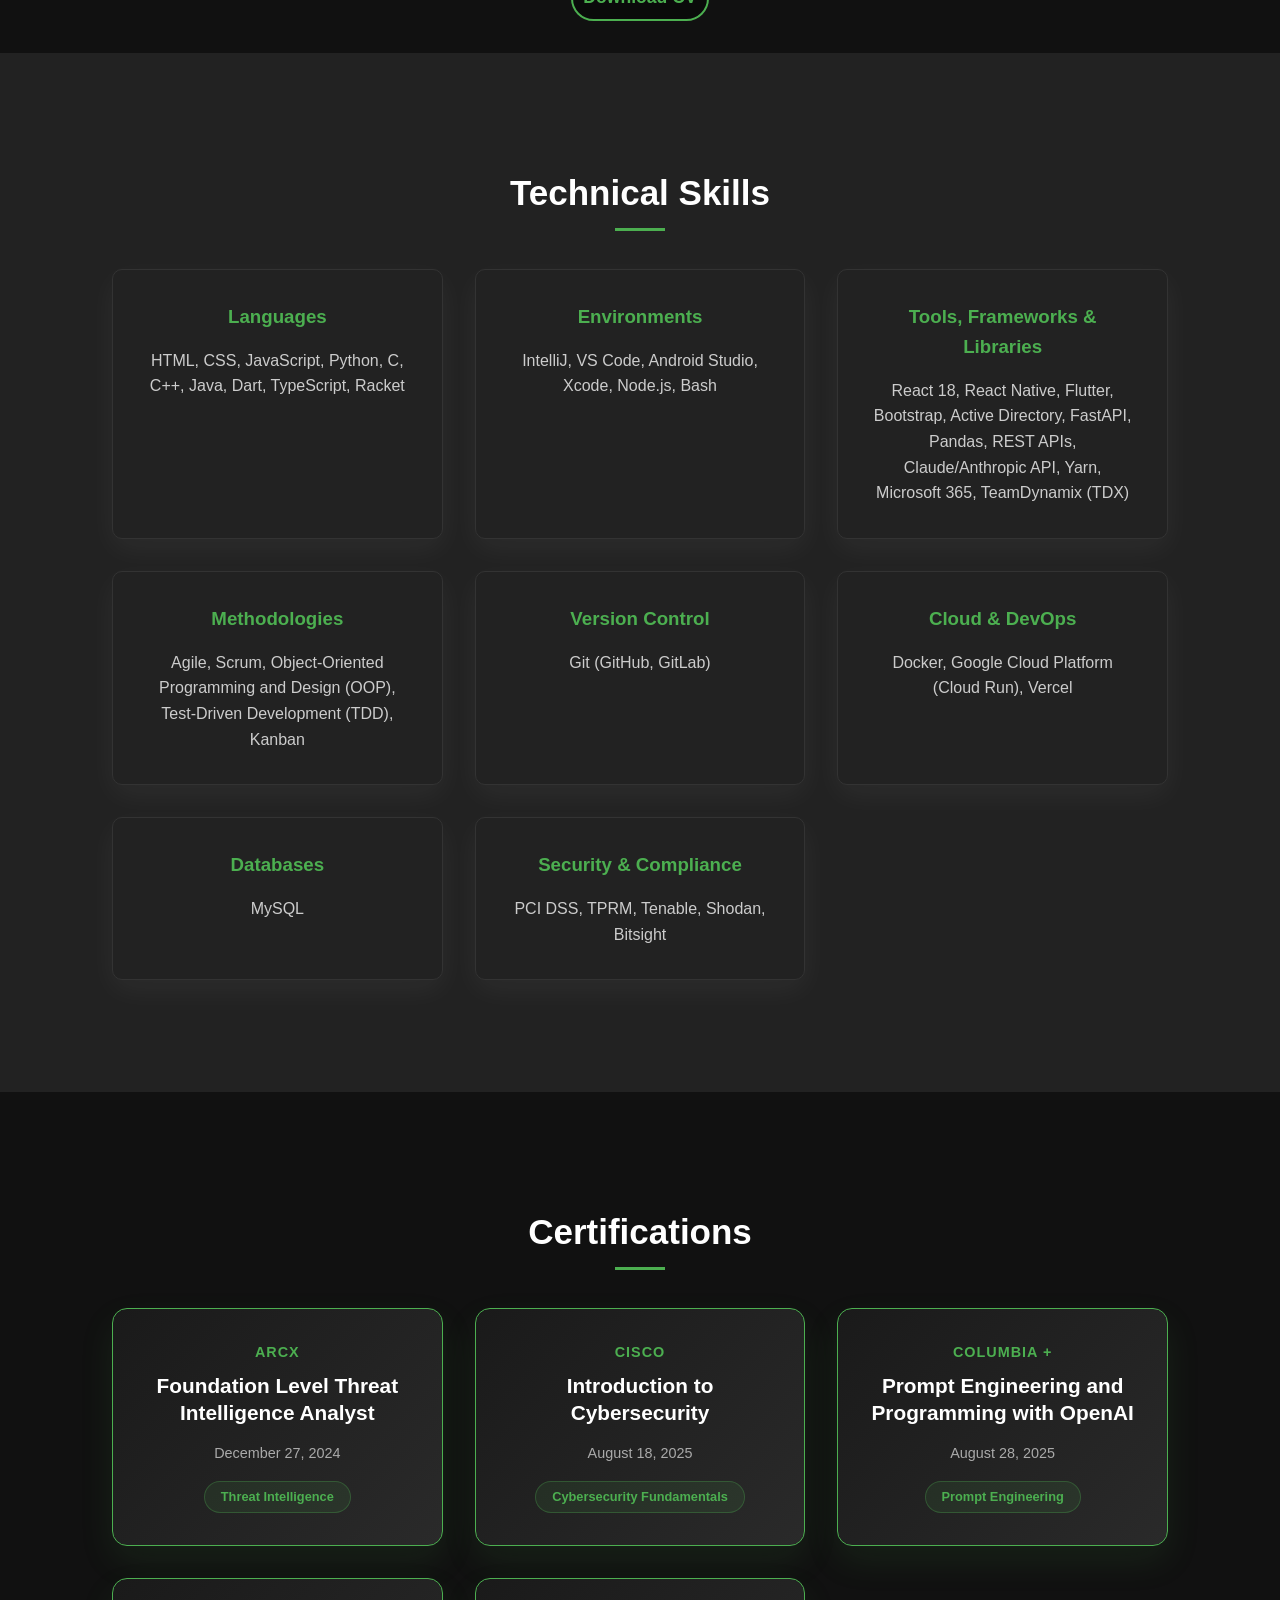
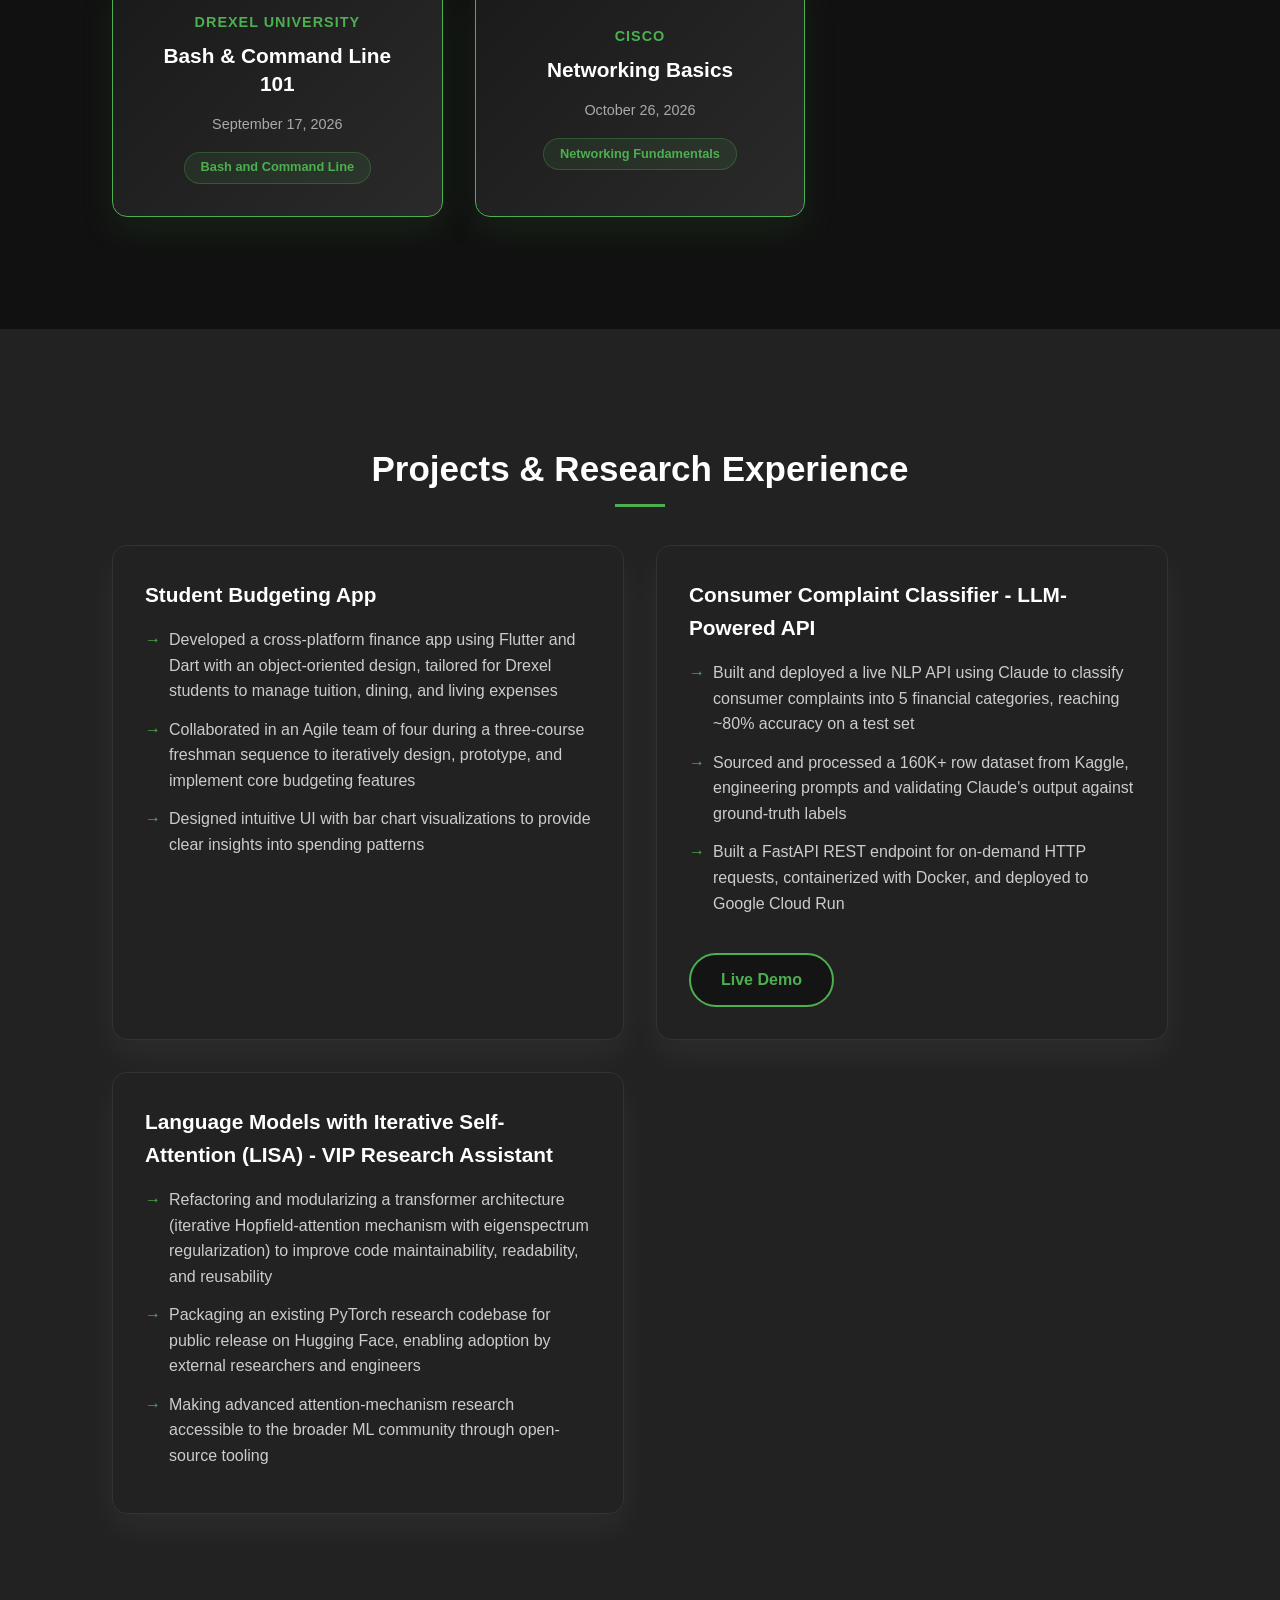
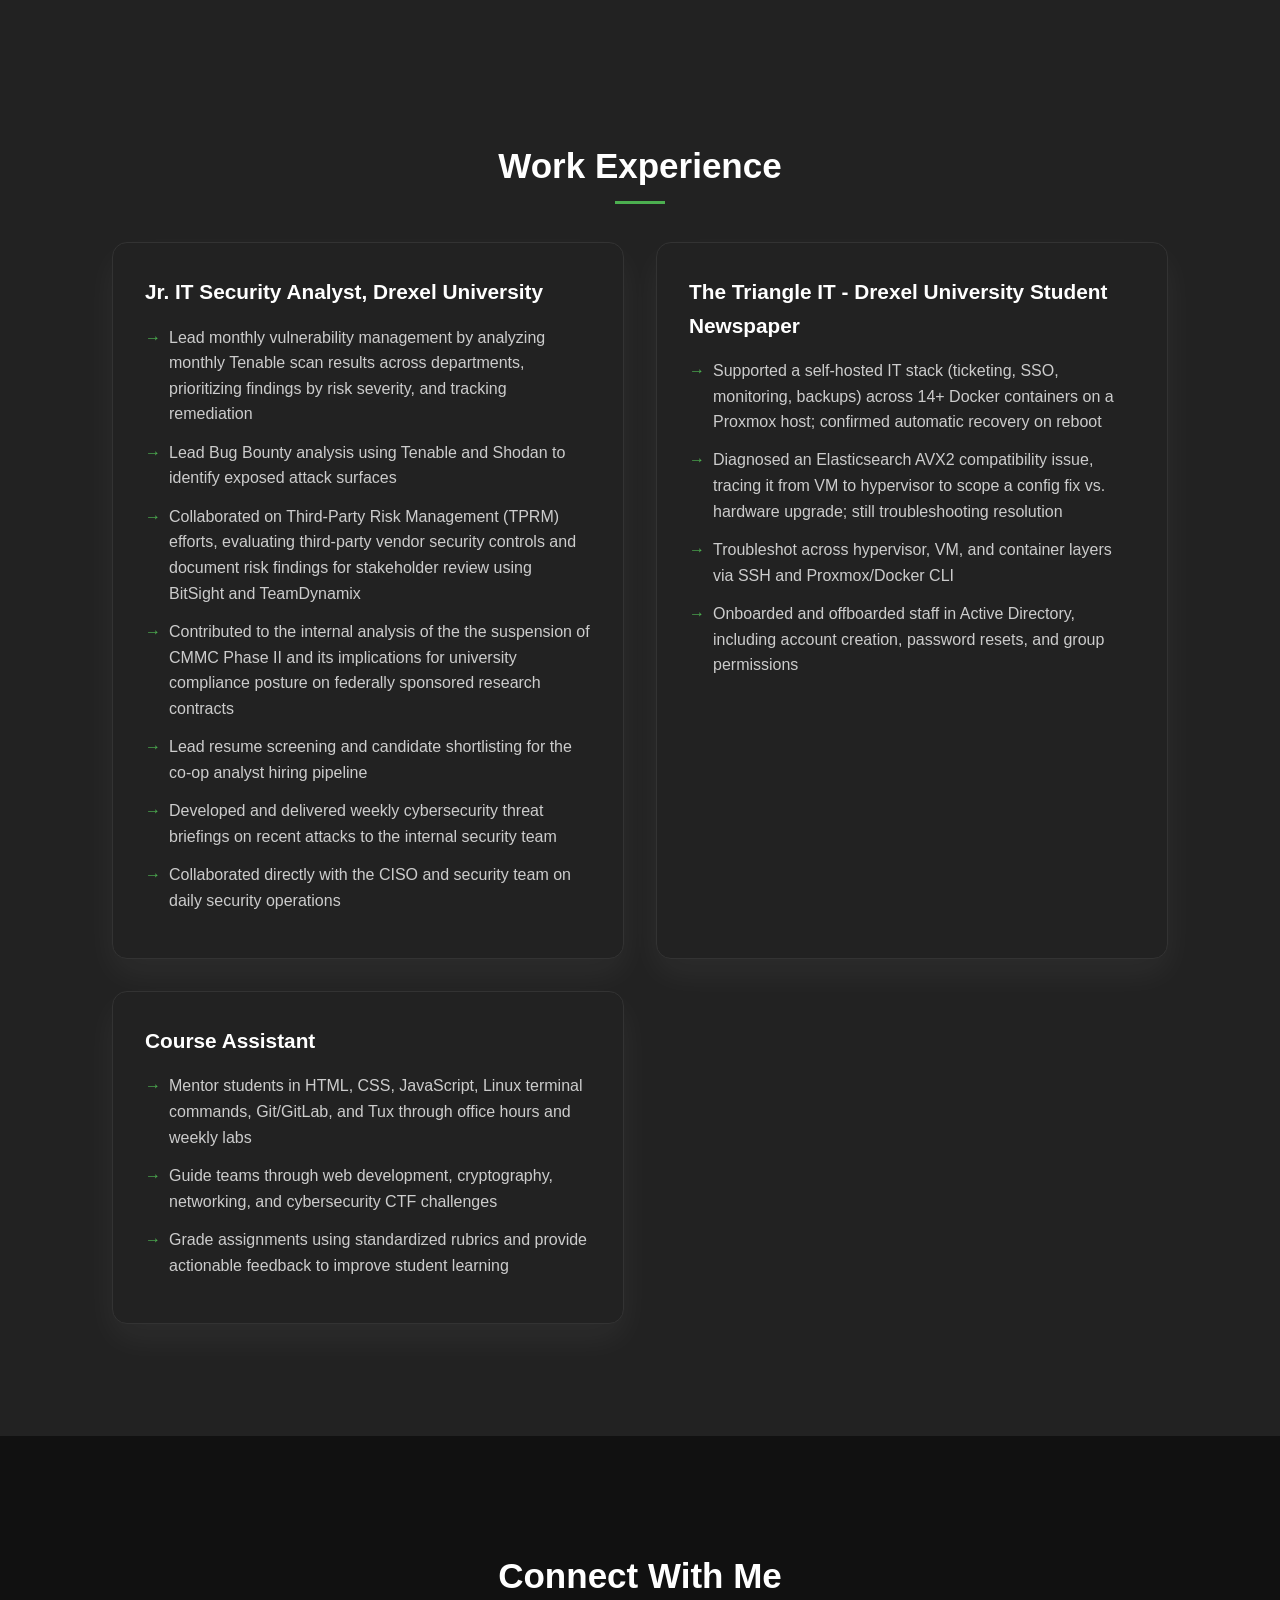
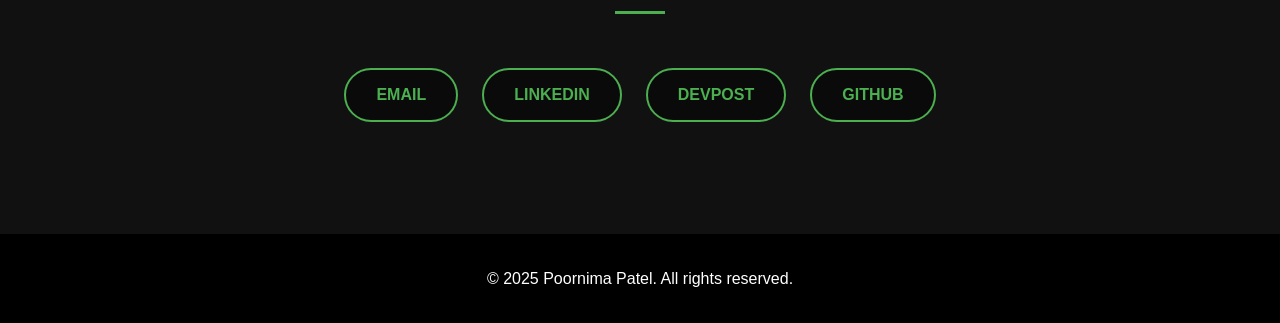
==== commit 161da5c1: "Update portfolio and resume" ====
--- a/index.html
+++ b/index.html
@@ -5,6 +5,7 @@
     <meta name="viewport" content="width=device-width, initial-scale=1.0">
     <title>Poornima Patel - Portfolio</title>
     <link rel="stylesheet" href="styles.css">
+    <script src=""></script>
 </head>
 
 <body>
@@ -45,7 +46,7 @@
             <div class="container">
                 <h2 class="section-title">About Me</h2>
                 <div class="about-profile">
-                    <img src="IMG_7074.PNG" alt="Poornima Patel">
+                    <img src="photo.jpg" alt="Poornima Patel">
                     <div class="about-profile-description">
                         <p>Hello! I'm a sophomore at Drexel University's College of Computing & Informatics majoring in Computer Science, with concentrations in Computing Security and Artificial Intelligence & Machine Learning, and a minor in Data Science. My work focuses on creating secure, scalable, and intuitive applications that blend technical precision with practical impact. I’m also interested in networking and cybersecurity, and how these areas contribute to building reliable and resilient systems.</p>
                     </div>
@@ -60,28 +61,36 @@
             <div class="skills-grid">
                 <div class="skills-category">
                     <h3 class="skills-title">Languages</h3>
-                        <p>HTML5, CSS3, JavaScript, Python, Java, Dart, MySQL, TypeScript, Racket</p>
+                        <p>HTML, CSS, JavaScript, Python, C, C++, Java, Dart, TypeScript, Racket</p>
                 </div>
                 <div class="skills-category">
                     <h3 class="skills-title">Environments</h3>
-                    <p>IntelliJ, VS Code, Sublime Text, Android Studio, Xcode, Node.js, Yarn</p>
+                    <p>IntelliJ, VS Code, Android Studio, Xcode, Node.js, Bash</p>
                 </div>
                 <div class="skills-category">
                     <h3 class="skills-title">Tools, Frameworks & Libraries</h3>
-                    <p>Flutter, React 18, Bootstrap</p>
+                    <p>React 18, React Native, Flutter, Bootstrap, Active Directory, FastAPI, Pandas, REST APIs, Claude/Anthropic API, Yarn, Microsoft 365, TeamDynamix (TDX)</p>
                     </div>
                 <div class="skills-category">
                     <h3 class="skills-title">Methodologies</h3>
-                    <p>Agile, Scrum, Test-Driven Development (TDD), Kanban</p>
+                    <p>Agile, Scrum, Object-Oriented Programming and Design (OOP), Test-Driven Development (TDD), Kanban</p>
                     </div>
                 <div class="skills-category">
                     <h3 class="skills-title">Version Control</h3>
-                    <p>Git (GitHub, GitLab),</p>
-                    </div>
+                    <p>Git (GitHub, GitLab)</p>
+                    </div>
+                <div class="skills-category">
+                    <h3 class="skills-title">Cloud & DevOps</h3>
+                    <p>Docker, Google Cloud Platform (Cloud Run), Vercel</p>
+                </div>
                 <div class="skills-category">
                     <h3 class="skills-title">Databases</h3>
                         <p>MySQL</p>
                     </div>
+                 <div class="skills-category">
+                    <h3 class="skills-title">Security & Compliance</h3>
+                    <p>PCI DSS, TPRM, Tenable, Shodan, Bitsight</p>
+                </div>
             </div>
         </div>
     </section>
@@ -93,7 +102,7 @@
             <div class="certifications-grid">
               <div class="certification-card">
                     <div class="cert-provider">arcX</div>
-                    <h3 class="cert-title"> Foundation Level Threat Intelligence Analyst Certification</h3>
+                    <h3 class="cert-title"> Foundation Level Threat Intelligence Analyst</h3>
                     <div class="cert-date">December 27, 2024</div>
                     <span class="cert-badge">Threat Intelligence</span>
                 </div>
@@ -109,44 +118,58 @@
                     <div class="cert-date">August 28, 2025</div>
                     <span class="cert-badge">Prompt Engineering</span>
                 </div>
+                 <div class="certification-card">
+                <div class="cert-provider">Drexel University</div>
+                <h3 class="cert-title">Bash & Command Line 101</h3>
+                <div class="cert-date">September 17, 2026</div>
+                <span class="cert-badge">Bash and Command Line</span>
+                </div>
+                 <div class="certification-card">
+                <div class="cert-provider">CISCO</div>
+                <h3 class="cert-title">Networking Basics</h3>
+                <div class="cert-date">October 26, 2026</div>
+                <span class="cert-badge">Networking Fundamentals</span>
+            </div>
+        </div>
         </div>
     </section>
 
     <!-- Projects Section -->
     <section id="projects" class="projects">
     <div class="container">
-        <h2 class="section-title">Projects</h2>
+        <h2 class="section-title">Projects & Research Experience</h2>
         <div class="projects-grid">
             <div class="project-card">
                 <div class="project-info">
-                    <h3>Student Budget Tracker</h3>
+                    <h3>Student Budgeting App</h3>
                     <ul>
-                        <li>Cross-platform personal finance app tailored for Drexel students</li>
-                        <li>Developed as a collaborative venture during a freshman three-course sequence</li>
-                        <li>Features for tuition, dining, SEPTA, and local living expenses</li>
-                        <li>Supports expense logging and savings tracking to promote financial awareness</li>
+                        <li>Developed a cross-platform finance app using Flutter and Dart with an object-oriented design, tailored for Drexel students to manage tuition, dining, 
+and living expenses </li>
+                        <li>Collaborated in an Agile team of four during a three-course freshman sequence to iteratively design, prototype, and implement core budgeting features</li>
+                        <li>Designed intuitive UI with bar chart visualizations to provide clear insights into spending patterns </li>
                     </ul>
                 </div>
             </div>
               <div class="project-card">
                     <div class="project-info">
-                        <h3>Thryftly</h3>
+                        <h3>Consumer Complaint Classifier - LLM-Powered API </h3>
                         <ul>
-                            <li>Creating a React Native marketplace app that enables users to buy and sell personal items</li>
-                            <li>Developing optimized screens and navigation flows to ensure fast load times and a seamless user experience</li>
-                            <li>Developing core features such as category-based browsing, detailed item pages, and pull-to-refresh for intuitive exploration</li>
-                            <li>Developing an intuitive listing workflow with multi-photo uploads, progress indicators, and animated transitions to simplify item posting</li>
+                            <li>Built and deployed a live NLP API using Claude to classify consumer complaints into 5 financial categories, reaching ~80%
+accuracy on a test set</li>
+                            <li>Sourced and processed a 160K+ row dataset from Kaggle, engineering prompts and validating Claude's output against ground-truth
+labels</li>
+                            <li>Built a FastAPI REST endpoint for on-demand HTTP requests, containerized with Docker, and deployed to Google Cloud Run</li>
                         </ul>
+                          <a href="https://complaint-classifier-315192541584.us-central1.run.app/docs" class="connect-btn">Live Demo</a>
                     </div>
                 </div>
                 <div class="project-card">
                     <div class="project-info">
-                        <h3>CurrencyConvertor</h3>
+                        <h3>Language Models with Iterative Self-Attention (LISA) - VIP Research Assistant</h3>
                         <ul>
-                            <li>Developed a Flutter-based currency converter app enabling real-time USD–INR conversions with response times under 500 ms.</li>
-                            <li>Integrated a live REST API to provide accurate and continuously updated exchange rates</li>
-                            <li>Implemented features such as input validation, conversion history, and auto-refreshing data to improve usability and reliability.</li>
-                            <li>Designed a responsive Material Design interface ensuring consistent performance across Android and iOS devices</li>
+                            <li>Refactoring and modularizing a transformer architecture (iterative Hopfield-attention mechanism with eigenspectrum regularization) to improve code maintainability, readability, and reusability</li>
+                            <li>Packaging an existing PyTorch research codebase for public release on Hugging Face, enabling adoption by external researchers and engineers</li>
+                            <li>Making advanced attention-mechanism research accessible to the broader ML community through open-source tooling</li>
                         </ul>
                     </div>
                 </div>
@@ -154,35 +177,52 @@
     </div>
     </section>
 
-    <!-- <section id="contact" class="contact">
-        <div class="container"> -->
-            <!-- <h2 class="section-title">Connect With Me</h2>
-            <div class="contact-form-container">
-                <form class="contact-form" id="contactForm">
-                    <div class="form-group">
-                        <label for="fullName">Full Name <span class="required">*</span></label>
-                        <input type="text" id="fullName" name="fullName" required>
-                    </div>
-                    
-                    <div class="form-group">
-                        <label for="email">Email <span class="required">*</span></label>
-                        <input type="email" id="email" name="email" required>
-                    </div>
-                    
-                    <div class="form-group">
-                        <label for="subject">Subject</label>
-                        <input type="text" id="subject" name="subject">
-                    </div>
-                    
-                    <div class="form-group">
-                        <label for="message">Message <span class="required">*</span></label>
-                        <textarea id="message" name="message" rows="5" required></textarea>
-                    </div>
-                    
-                    <button type="submit" class="submit-btn">Send</button>
-                </form>
-            </div>
-             -->
+       <!-- Work Experience Section -->
+    <section id="projects" class="projects">
+    <div class="container">
+        <h2 class="section-title">Work Experience</h2>
+        <div class="projects-grid">
+            <div class="project-card">
+                <div class="project-info">
+                    <h3>Jr. IT Security Analyst, Drexel University </h3>
+                    <ul>
+                        <li>Lead monthly vulnerability management by analyzing monthly Tenable scan results across departments, prioritizing findings by risk severity, and tracking remediation</li>
+                        <li>Lead Bug Bounty analysis using Tenable and Shodan to identify exposed attack surfaces</li>
+                        <li>Collaborated on Third-Party Risk Management
+(TPRM) efforts, evaluating third-party vendor security controls and document risk findings for stakeholder review using BitSight and TeamDynamix</li>
+                        <li>Contributed to the internal analysis of the the suspension of CMMC Phase II and its implications for university compliance posture on federally sponsored research contracts</li>
+                        <li>Lead resume screening and candidate shortlisting for the co-op analyst hiring pipeline</li>
+                        <li>Developed and delivered weekly cybersecurity threat briefings on recent attacks to the internal security team</li>
+                        <li>Collaborated directly with the CISO and security team on daily security operations </li>
+                    </ul>
+                </div>
+            </div>
+                <div class="project-card">
+                    <div class="project-info">
+                        <h3>The Triangle IT - Drexel University Student Newspaper</h3>
+                        <ul>
+                            <li>Supported a self-hosted IT stack (ticketing, SSO, monitoring, backups) across 14+ Docker containers on a Proxmox host; confirmed automatic recovery on reboot</li>
+                            <li>Diagnosed an Elasticsearch AVX2 compatibility issue, tracing it from VM to hypervisor to scope a config fix vs. hardware upgrade; 
+still troubleshooting resolution</li>
+                            <li>Troubleshot across hypervisor, VM, and container layers via SSH and Proxmox/Docker CLI</li>
+                            <li>Onboarded and offboarded staff in Active Directory, including account creation, password resets, and group permissions</li>
+                        </ul>
+                    </div>
+                </div>
+                <div class="project-card">
+                    <div class="project-info">
+                        <h3>Course Assistant</h3>
+                        <ul>
+                            <li>Mentor students in HTML, CSS, JavaScript, Linux terminal commands, Git/GitLab, and Tux through office hours and weekly labs</li>
+                            <li>Guide teams through web development, cryptography,  networking,  and cybersecurity CTF challenges</li>
+                            <li>Grade assignments using standardized rubrics and provide actionable feedback to improve student learning</li>
+                        </ul>
+                    </div>
+                </div>
+        </div>
+    </div>
+    </section>
+
     <section id="contact" class="contact">
     <div class="container">
         <h2 class="section-title">Connect With Me</h2>
@@ -228,7 +268,7 @@
         //     submitBtn.disabled = true;
             
         //     setTimeout(() => {
-        //         alert('Thank you for your message! I\'ll get back to you soon.');
+        //         alert('Thank you for your message! I'll get back to you soon.');
         //         this.reset();
         //         submitBtn.textContent = originalText;
         //         submitBtn.disabled = false;
--- a/styles.css
+++ b/styles.css
@@ -126,8 +126,8 @@
        
             /* Home */
             img {
-                width: 150px;
-                height: 300px;
+                width: 250px;
+                height: 370px;
                 border-radius: 50%;
                 margin-top: 70px;
             }
@@ -289,6 +289,7 @@
                 grid-template-columns: repeat(auto-fit, minmax(300px, 1fr));
                 gap: 2rem;
                 margin-top: 3rem;
+                grid-auto-rows: 1fr;
             }
             .certification-card {
                 background: linear-gradient(135deg, #1a1a1a 0%, #2a2a2a 100%);
@@ -300,6 +301,10 @@
                 transition: all 0.3s ease;
                 position: relative;
                 overflow: hidden;
+                display: flex;              
+                flex-direction: column;     
+                justify-content: center;   
+                align-items: center; 
             }
             .certification-card::before {
                 content: '';
@@ -400,6 +405,12 @@
                     color: #4CAF50;
                     font-weight: bold;
                     }
+            
+            .project-info .connect-btn {
+            display: inline-block;
+            margin-top: 1.5rem;
+                    }
+                    
             /* Contact section */
             .contact {
                 min-height: auto;
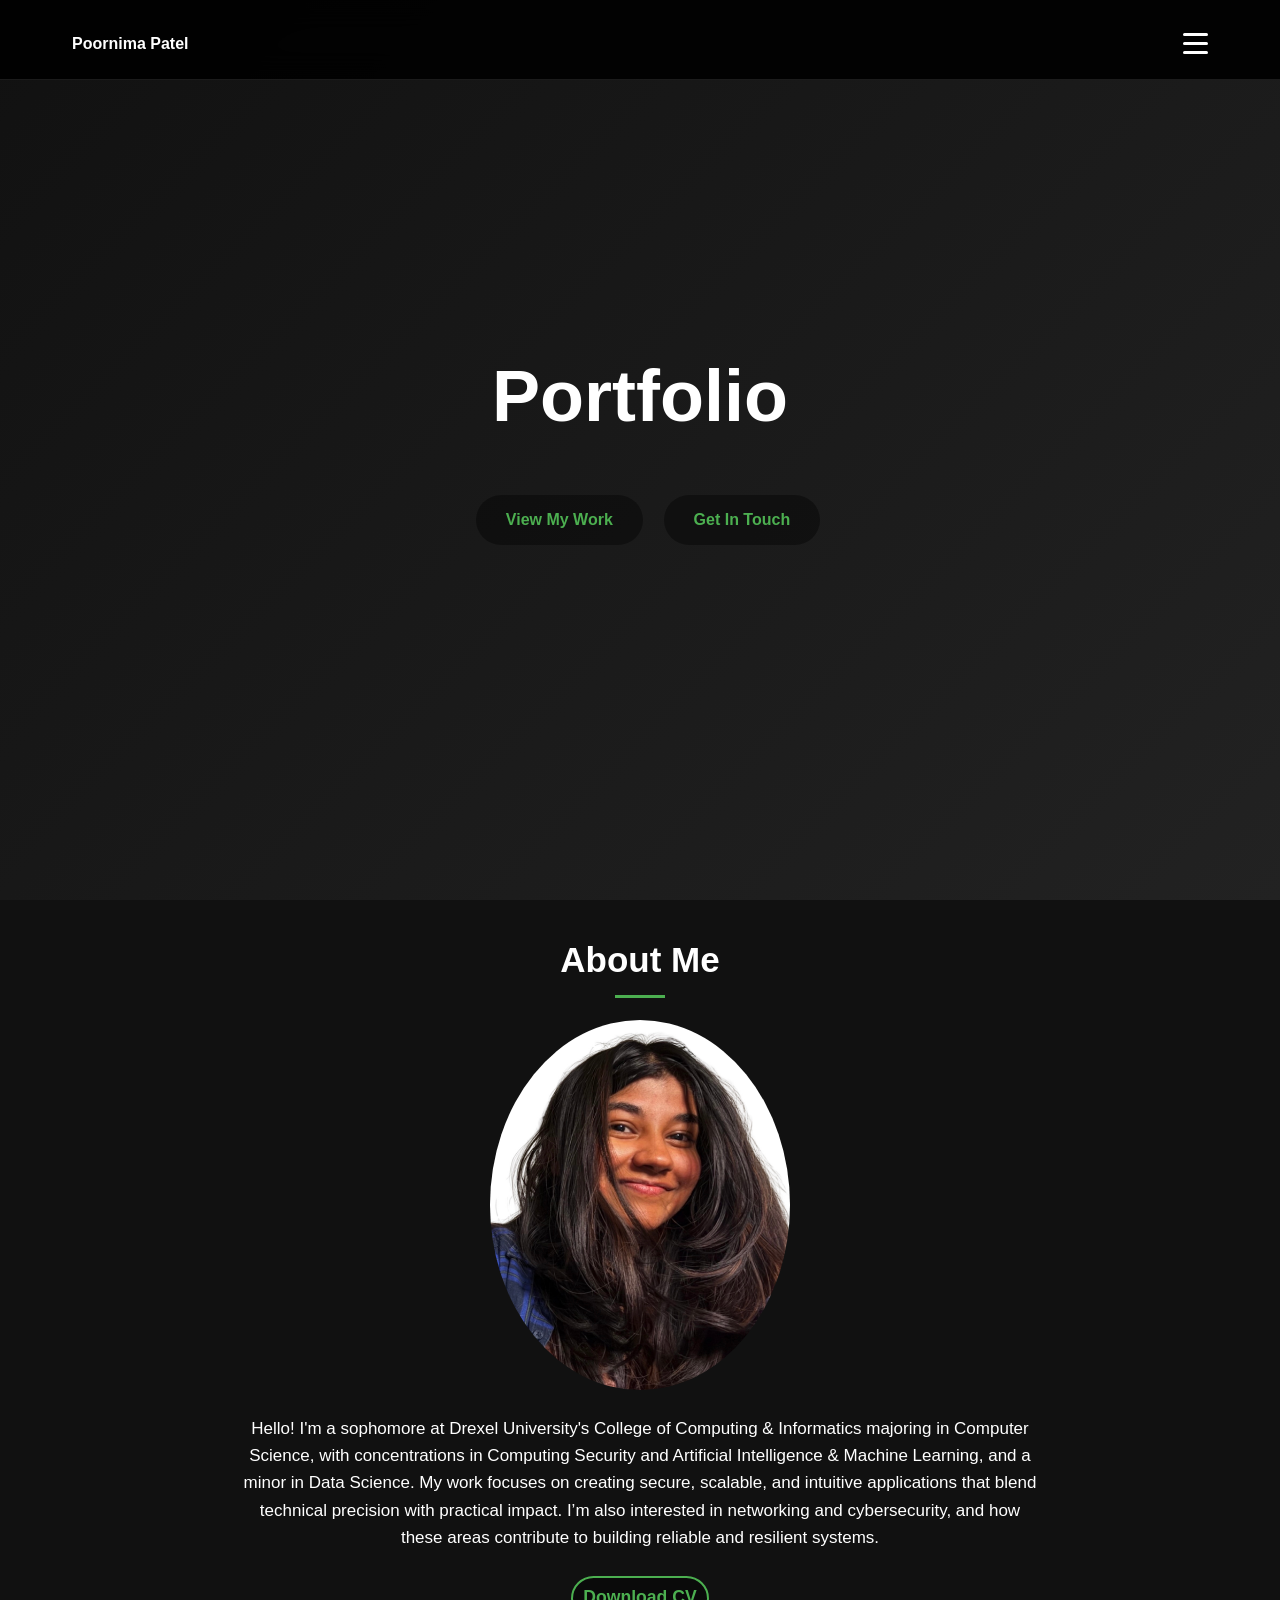
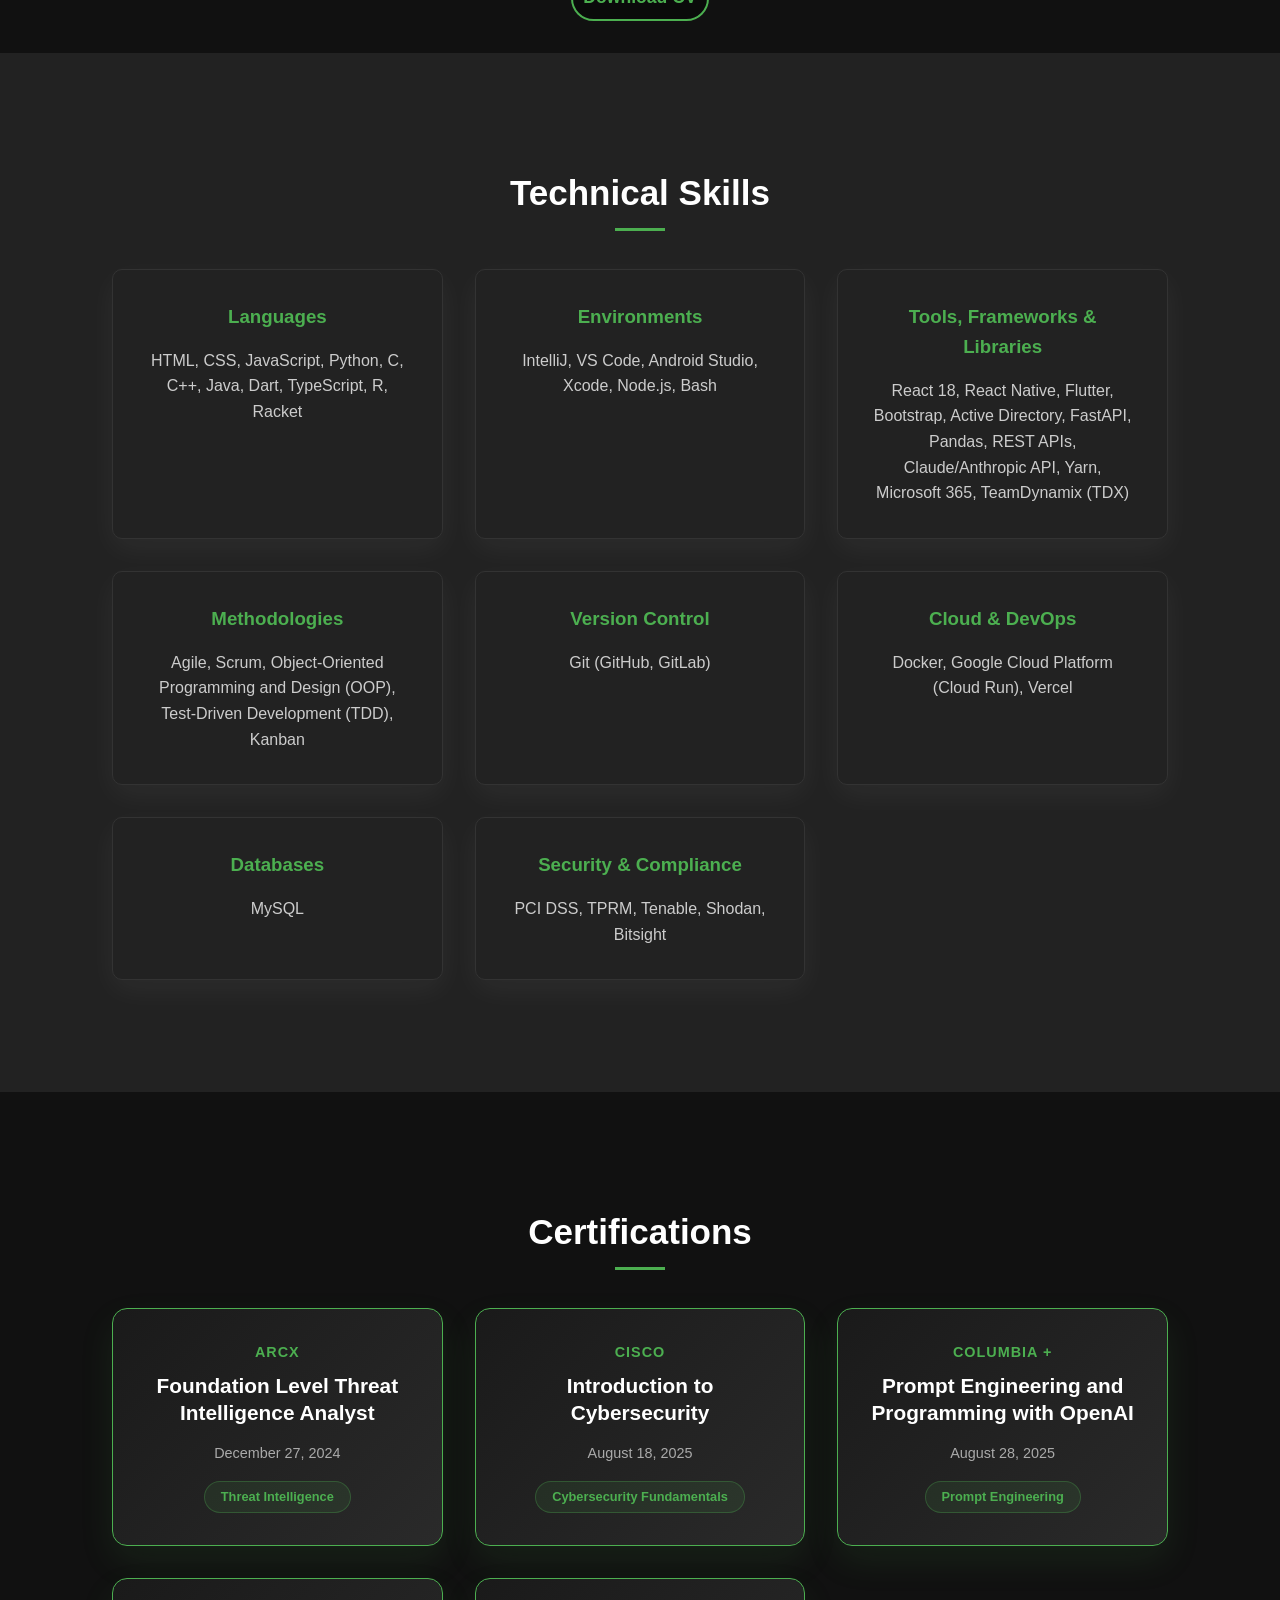
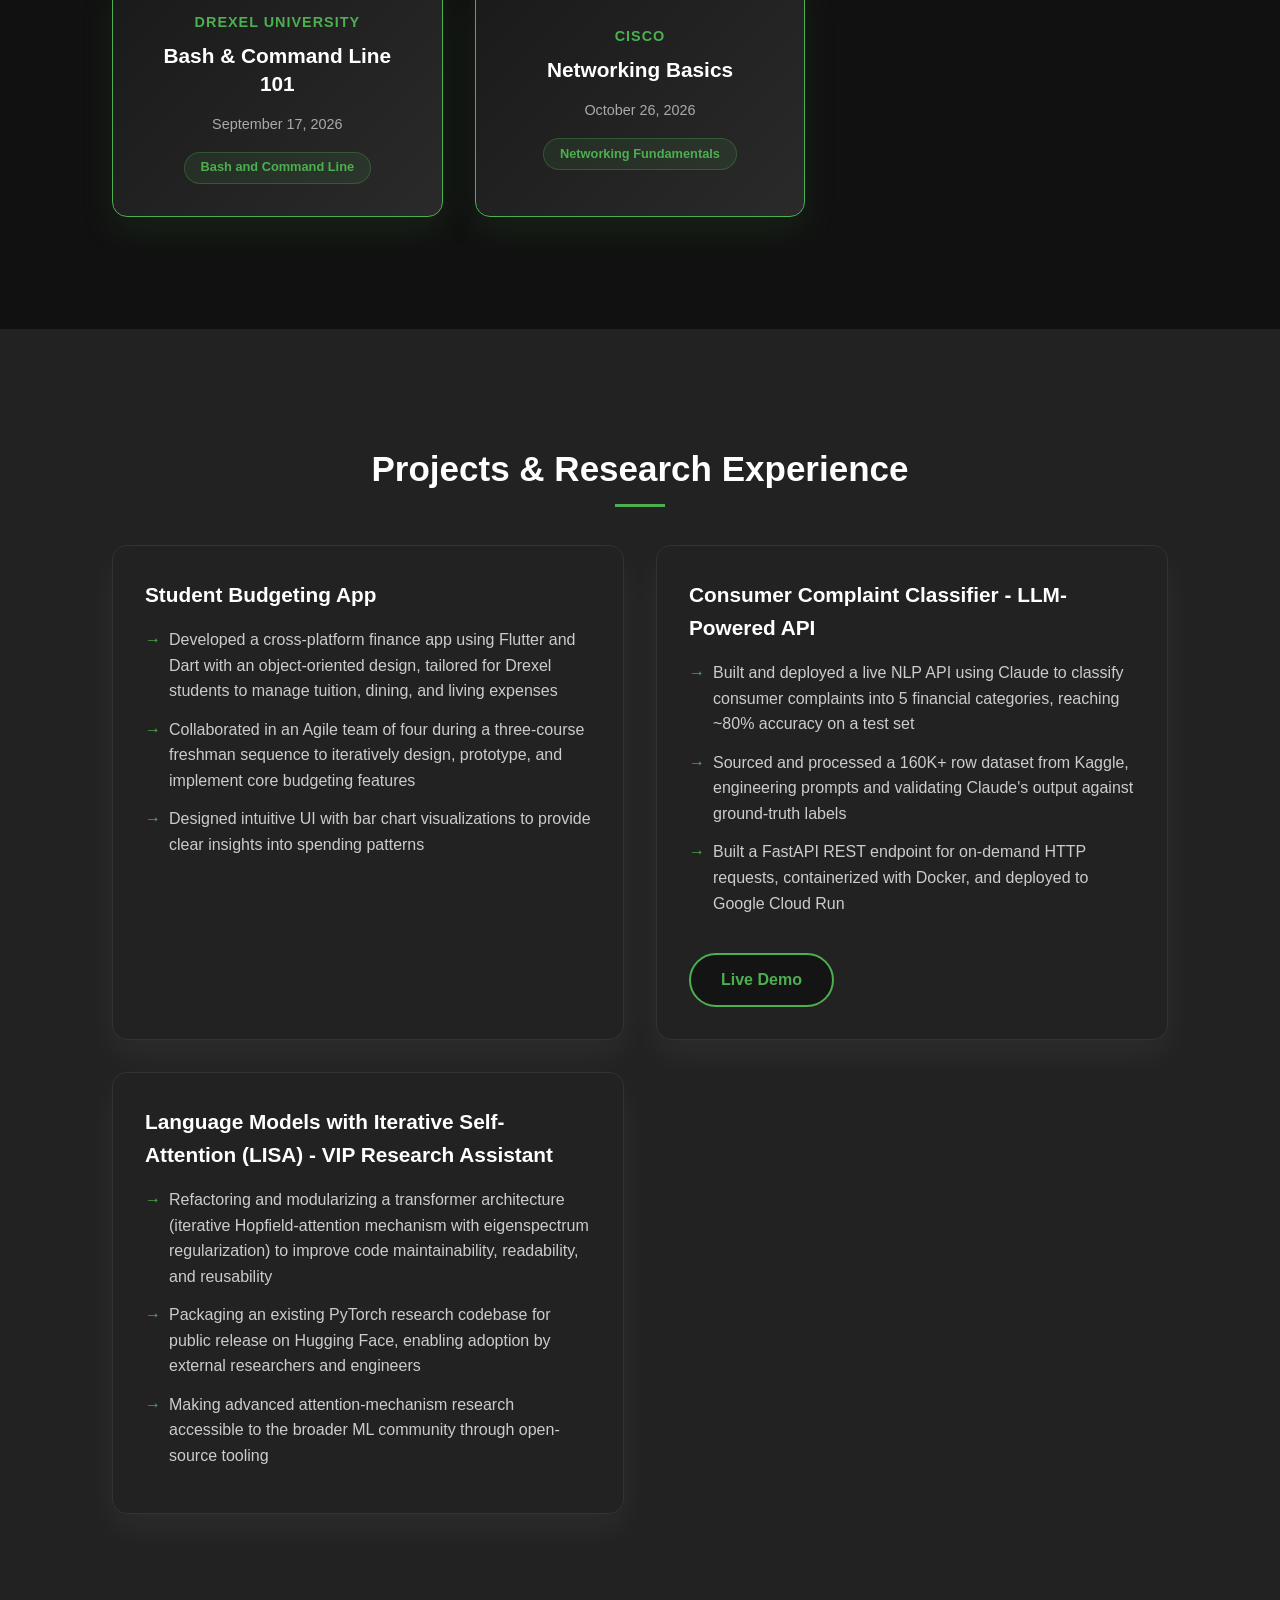
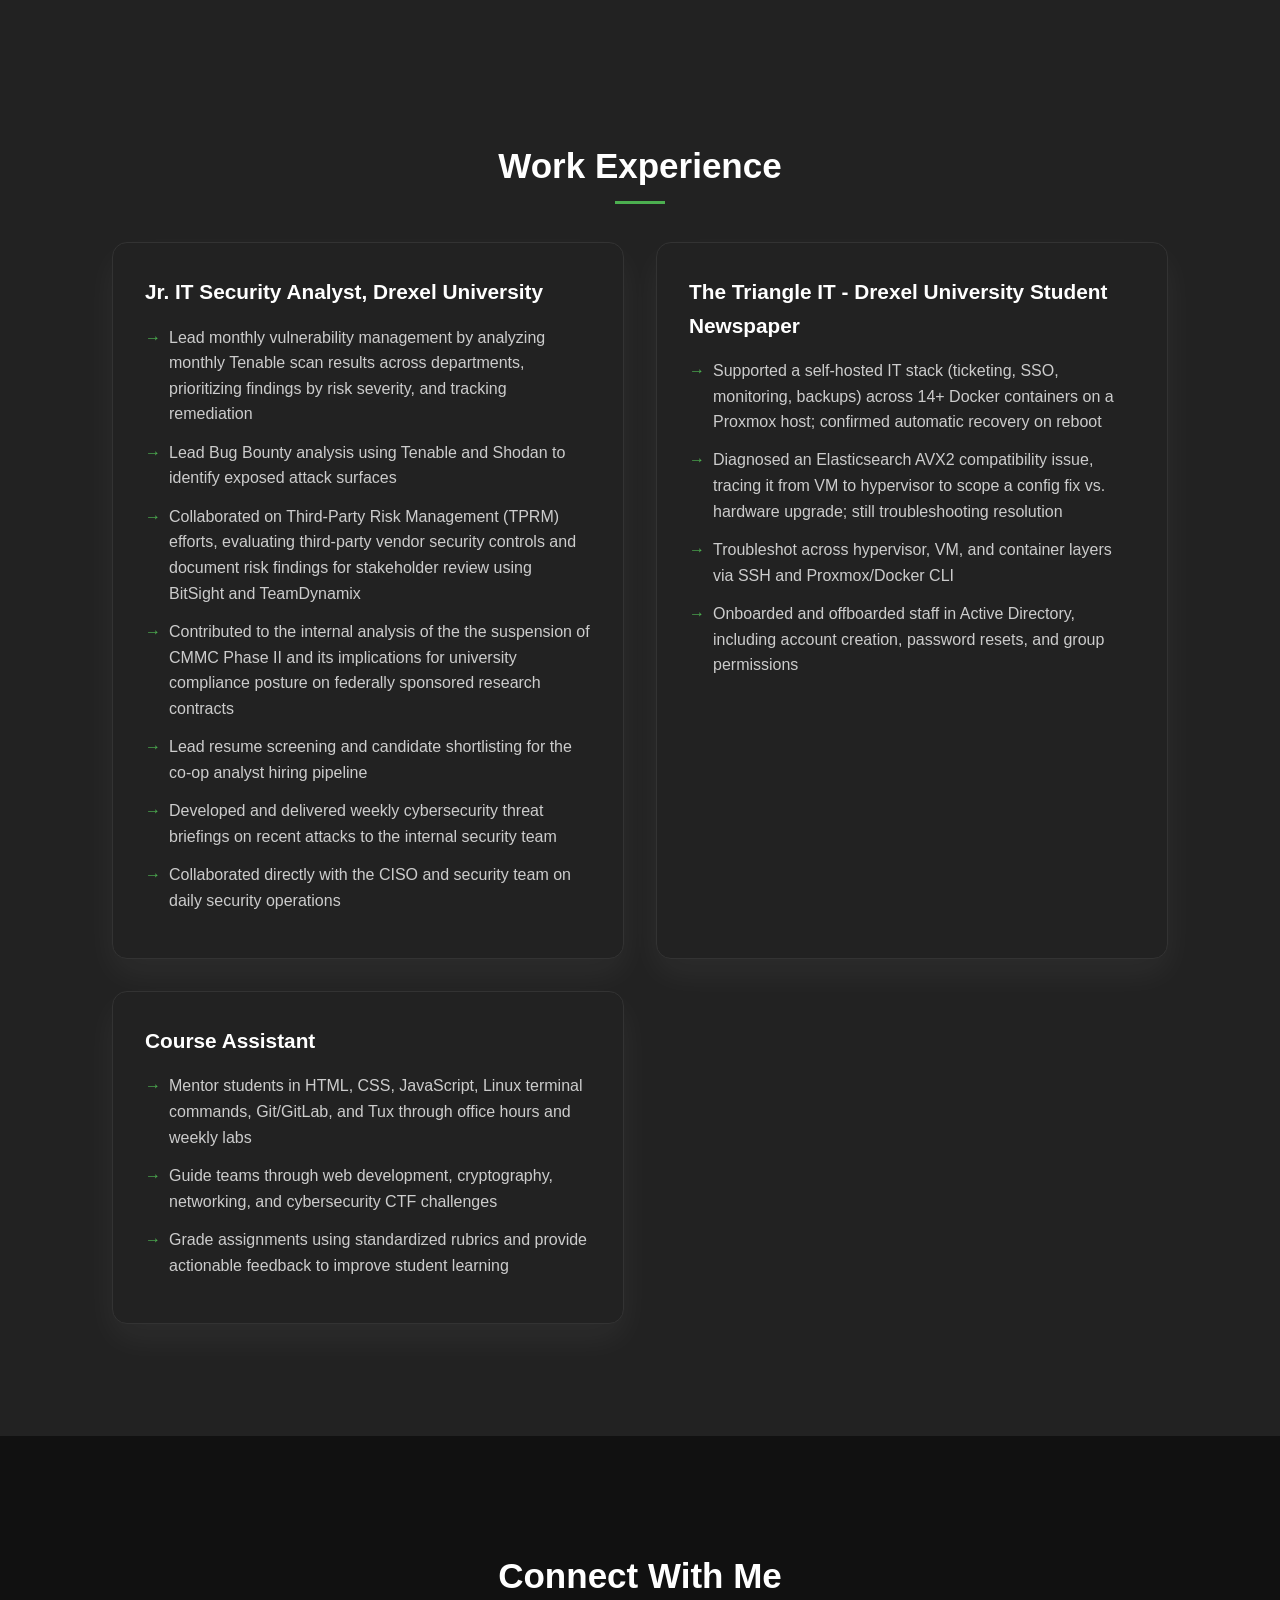
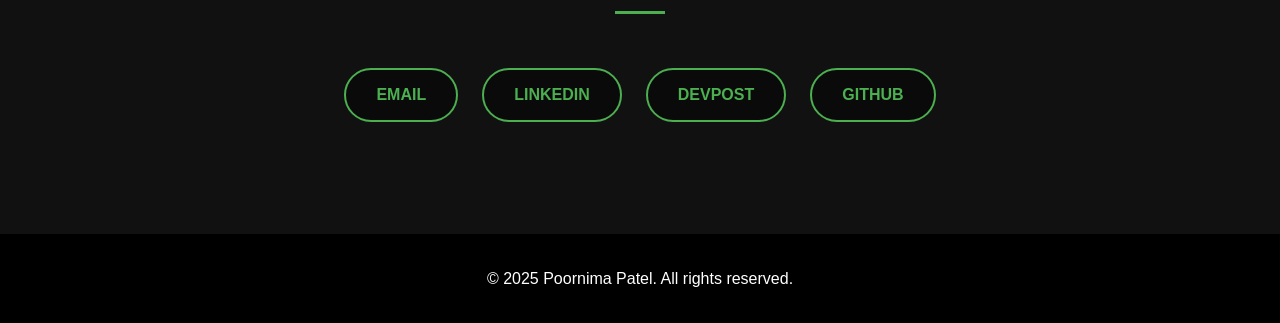
==== commit eb436e73: "Updated Resume and Portfolio" ====
--- a/index.html
+++ b/index.html
@@ -61,7 +61,7 @@
             <div class="skills-grid">
                 <div class="skills-category">
                     <h3 class="skills-title">Languages</h3>
-                        <p>HTML, CSS, JavaScript, Python, C, C++, Java, Dart, TypeScript, Racket</p>
+                        <p>HTML, CSS, JavaScript, Python, C, C++, Java, Dart, TypeScript, R, Racket</p>
                 </div>
                 <div class="skills-category">
                     <h3 class="skills-title">Environments</h3>
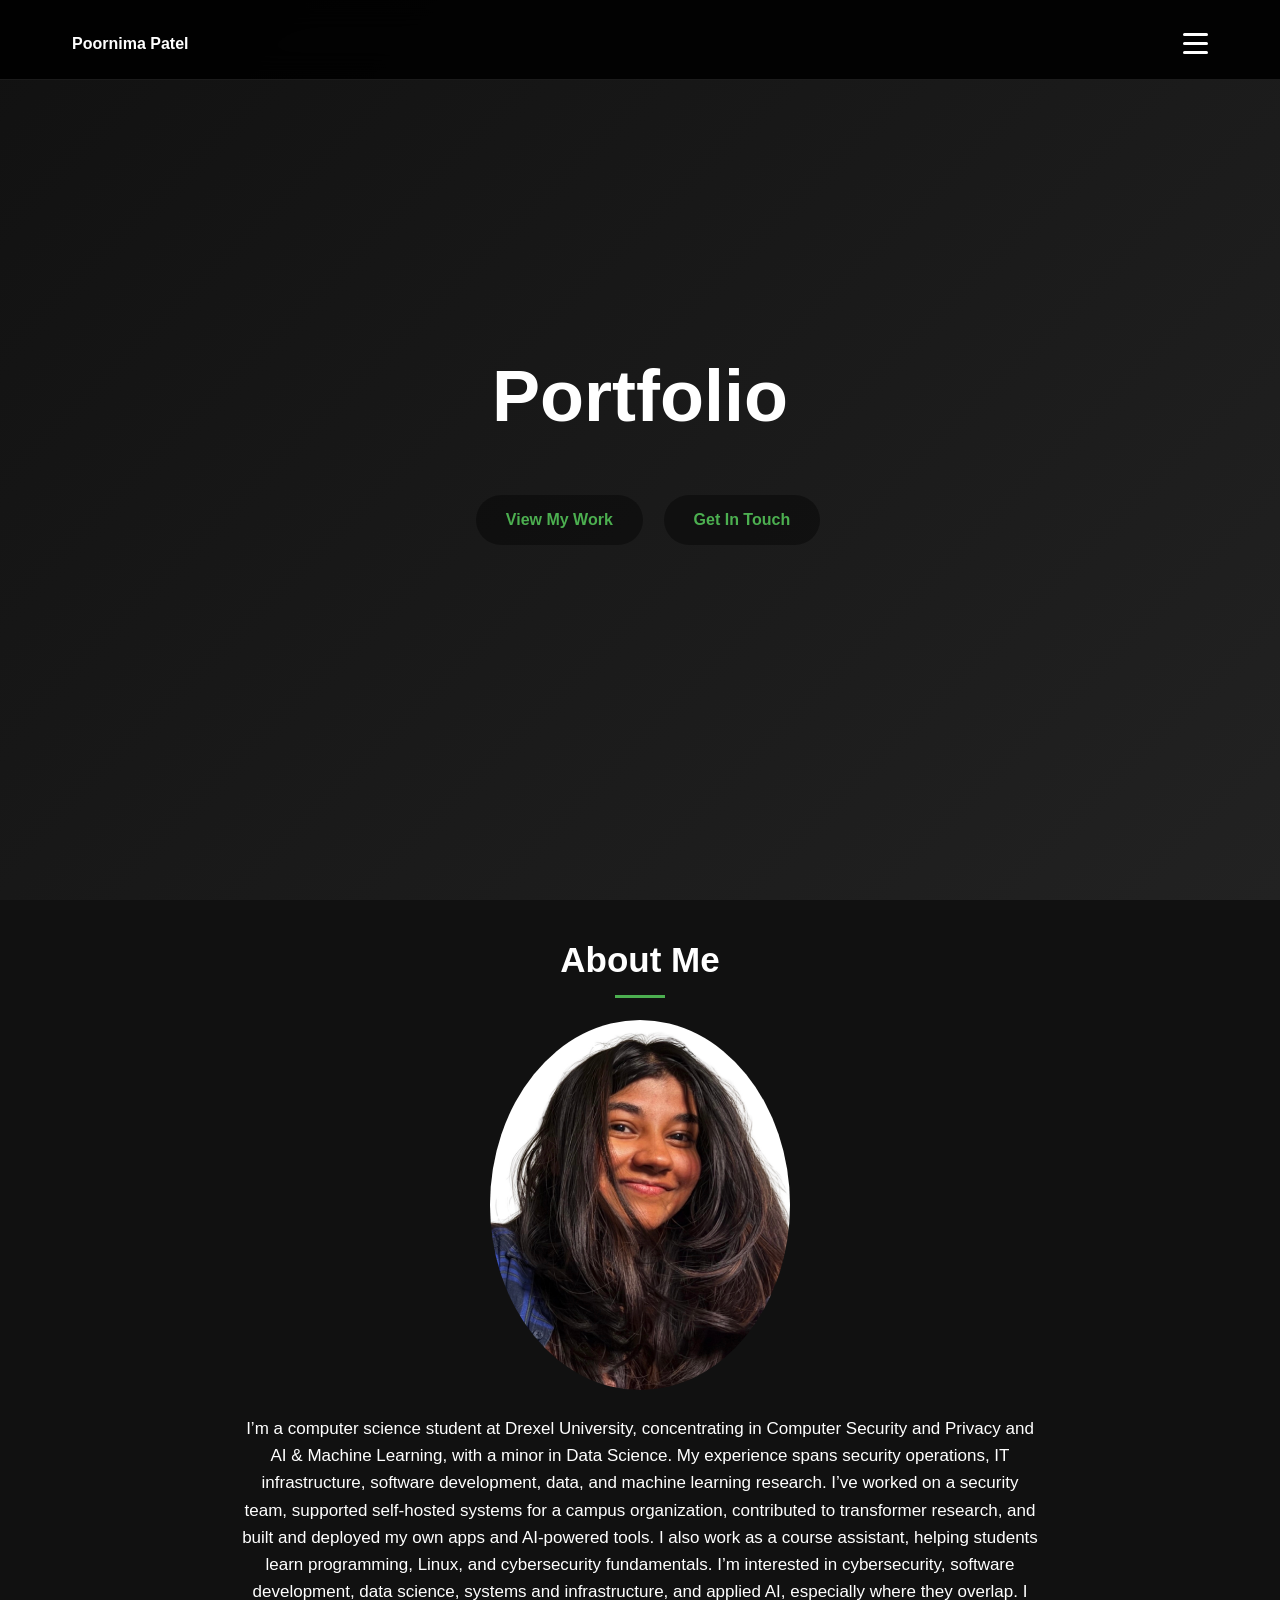
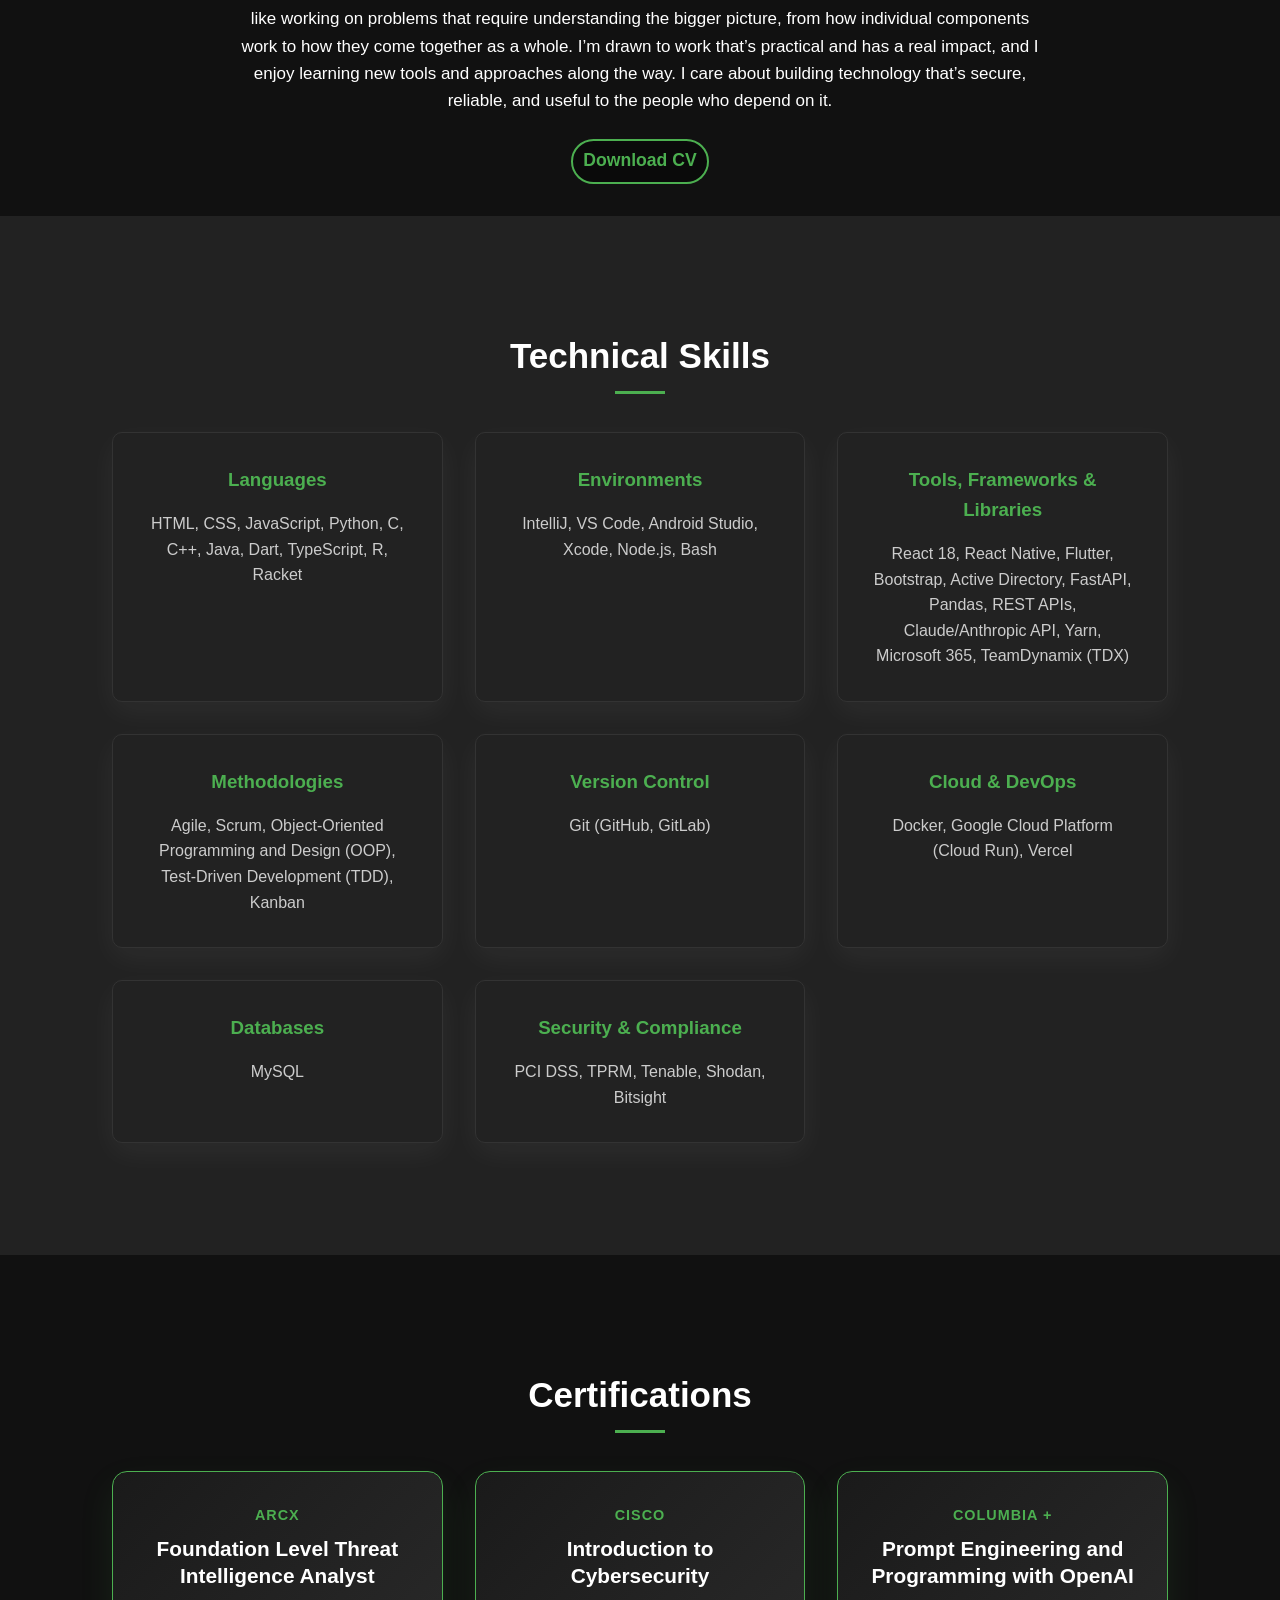
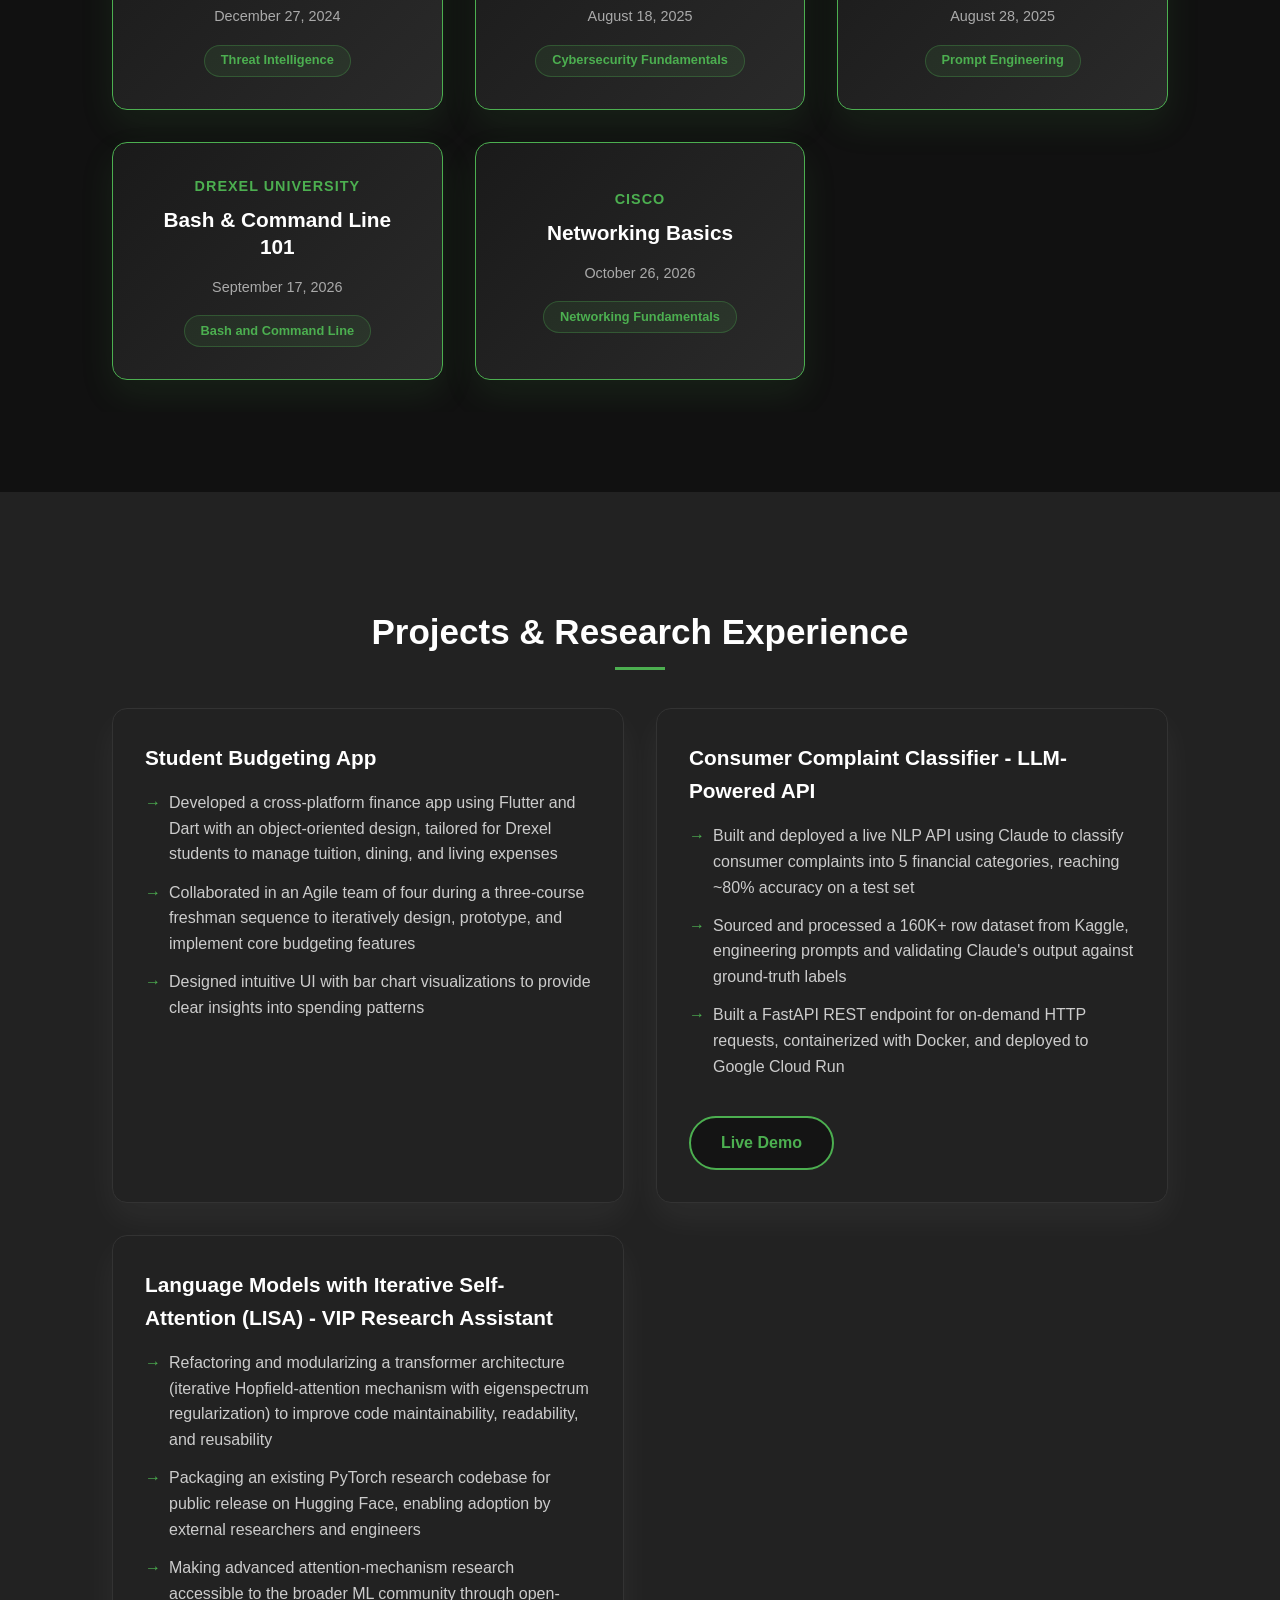
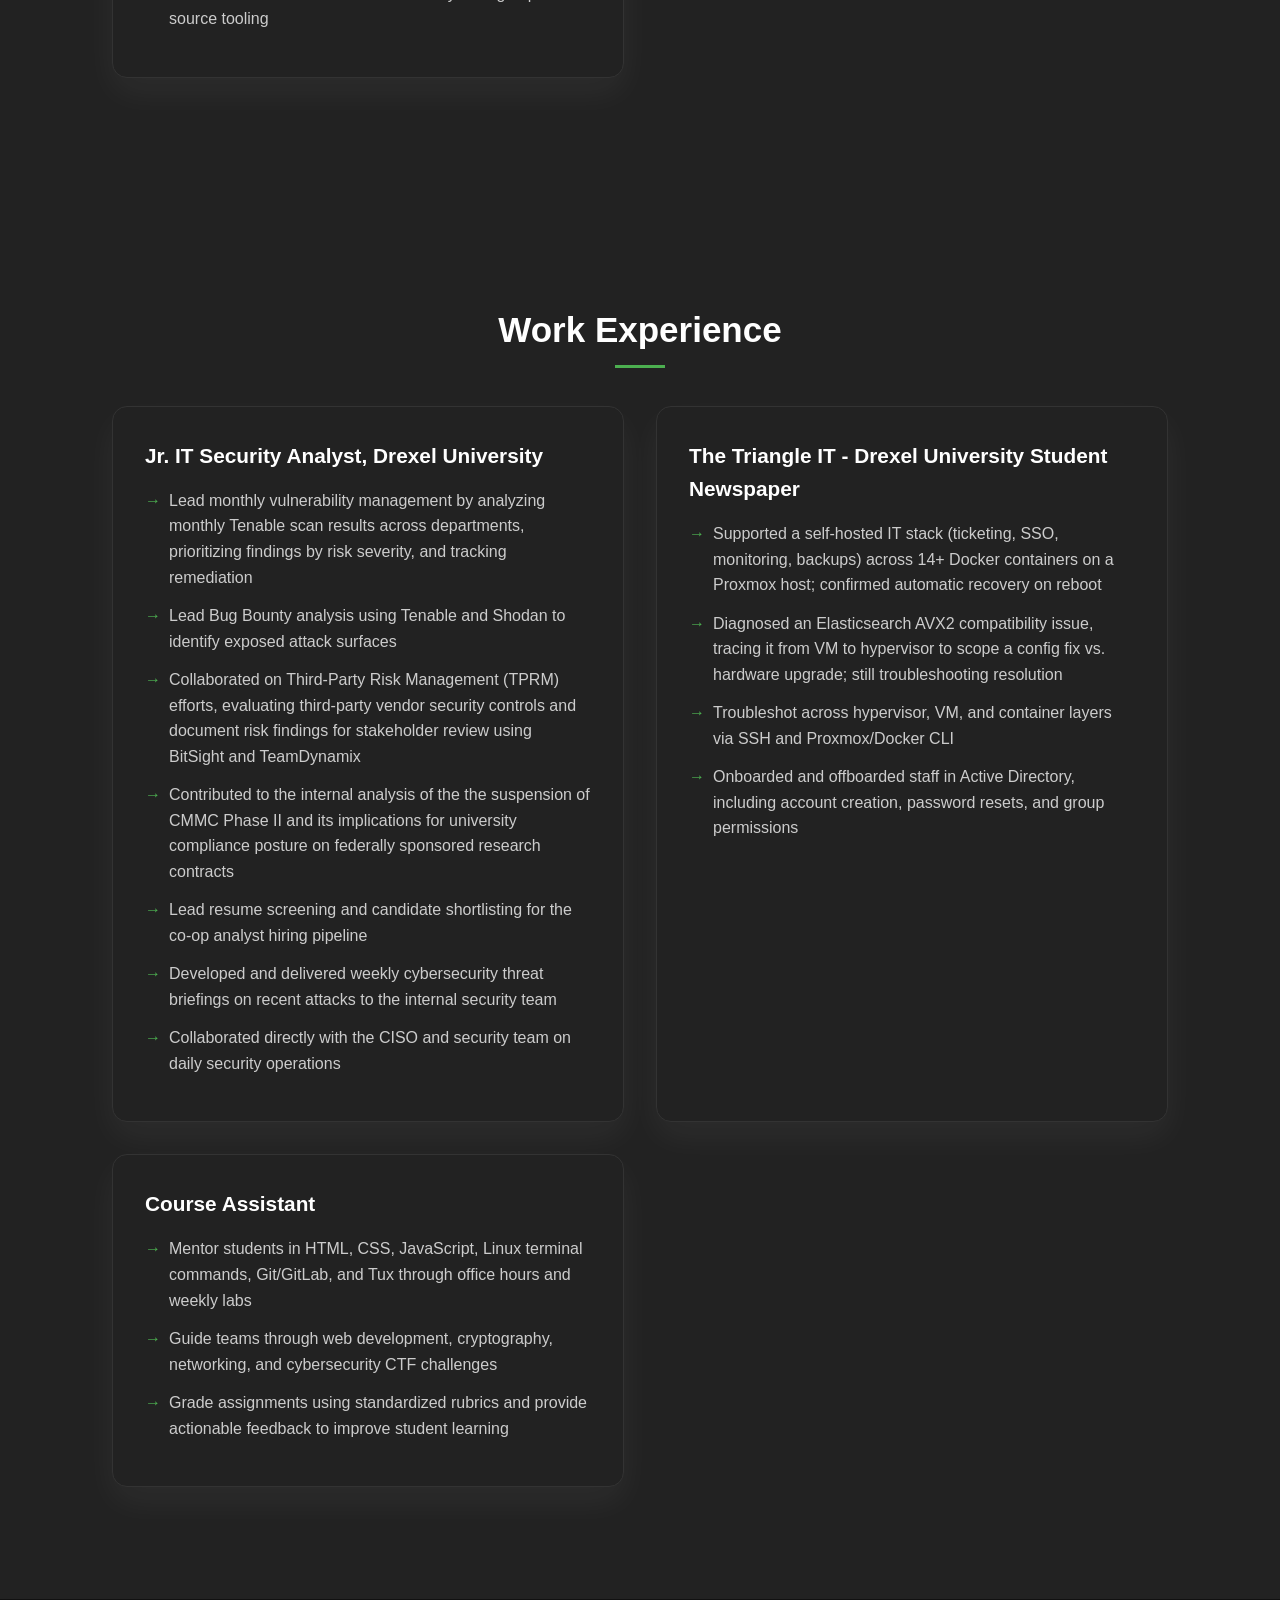
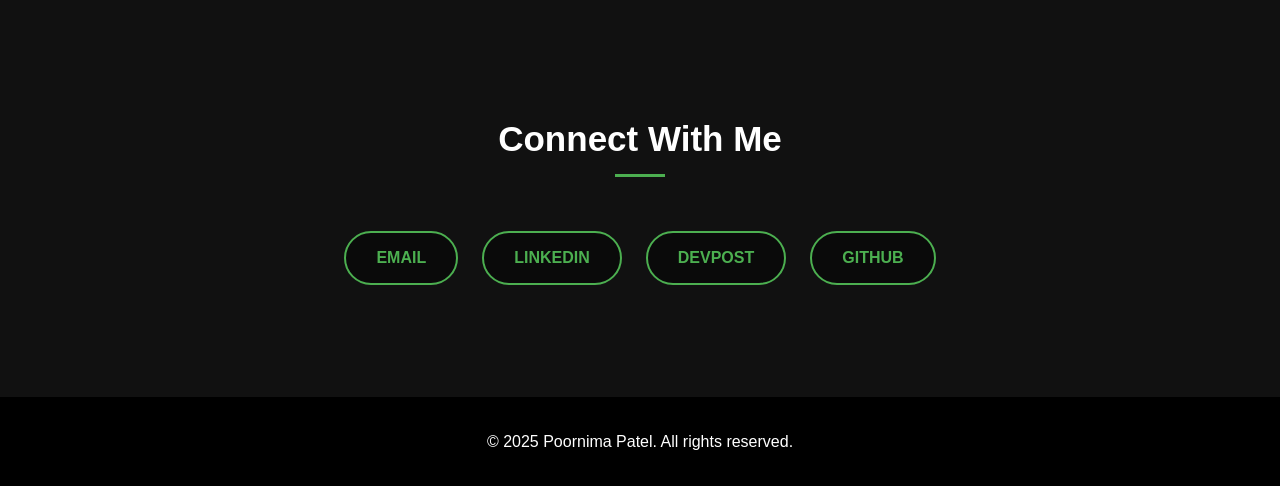
==== commit b023bdbe: "Updated portfolio" ====
--- a/index.html
+++ b/index.html
@@ -48,7 +48,11 @@
                 <div class="about-profile">
                     <img src="photo.jpg" alt="Poornima Patel">
                     <div class="about-profile-description">
-                        <p>Hello! I'm a sophomore at Drexel University's College of Computing & Informatics majoring in Computer Science, with concentrations in Computing Security and Artificial Intelligence & Machine Learning, and a minor in Data Science. My work focuses on creating secure, scalable, and intuitive applications that blend technical precision with practical impact. I’m also interested in networking and cybersecurity, and how these areas contribute to building reliable and resilient systems.</p>
+                        <p>I’m a computer science student at Drexel University, concentrating in Computer Security and Privacy and AI & Machine Learning, with a minor in Data Science.
+
+My experience spans security operations, IT infrastructure, software development, data, and machine learning research. I’ve worked on a security team, supported self-hosted systems for a campus organization, contributed to transformer research, and built and deployed my own apps and AI-powered tools. I also work as a course assistant, helping students learn programming, Linux, and cybersecurity fundamentals.
+I’m interested in cybersecurity, software development, data science, systems and infrastructure, and applied AI, especially where they overlap. I like working on problems that require understanding the bigger picture, from how individual components work to how they come together as a whole. I’m drawn to work that’s practical and has a real impact, and I enjoy learning new tools and approaches along the way. I care about building technology that’s secure, reliable, and useful to the people who depend on it.
+</p>
                     </div>
                     <span id="cv"><a href="PoornimaPatelResume.pdf" target="_blank" class="btn btn-secondary">Download CV</a></span>
                 </div>
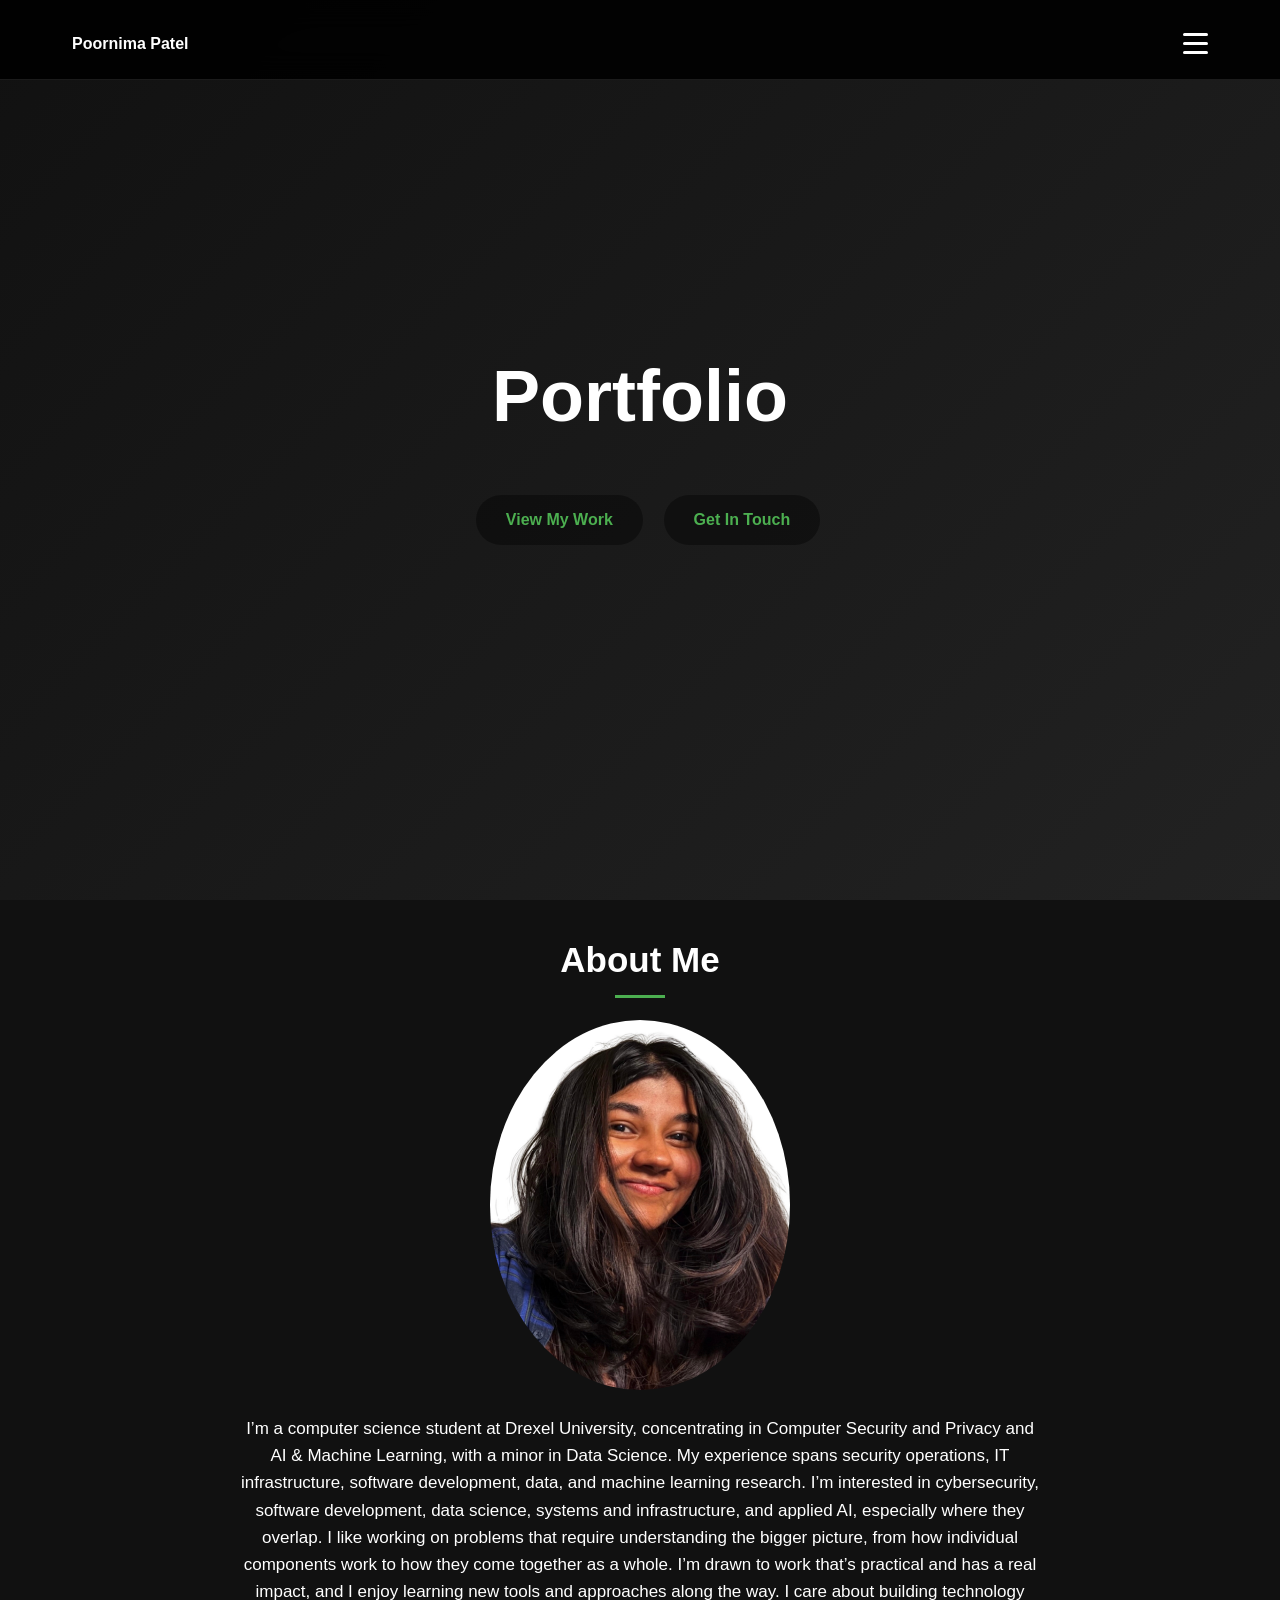
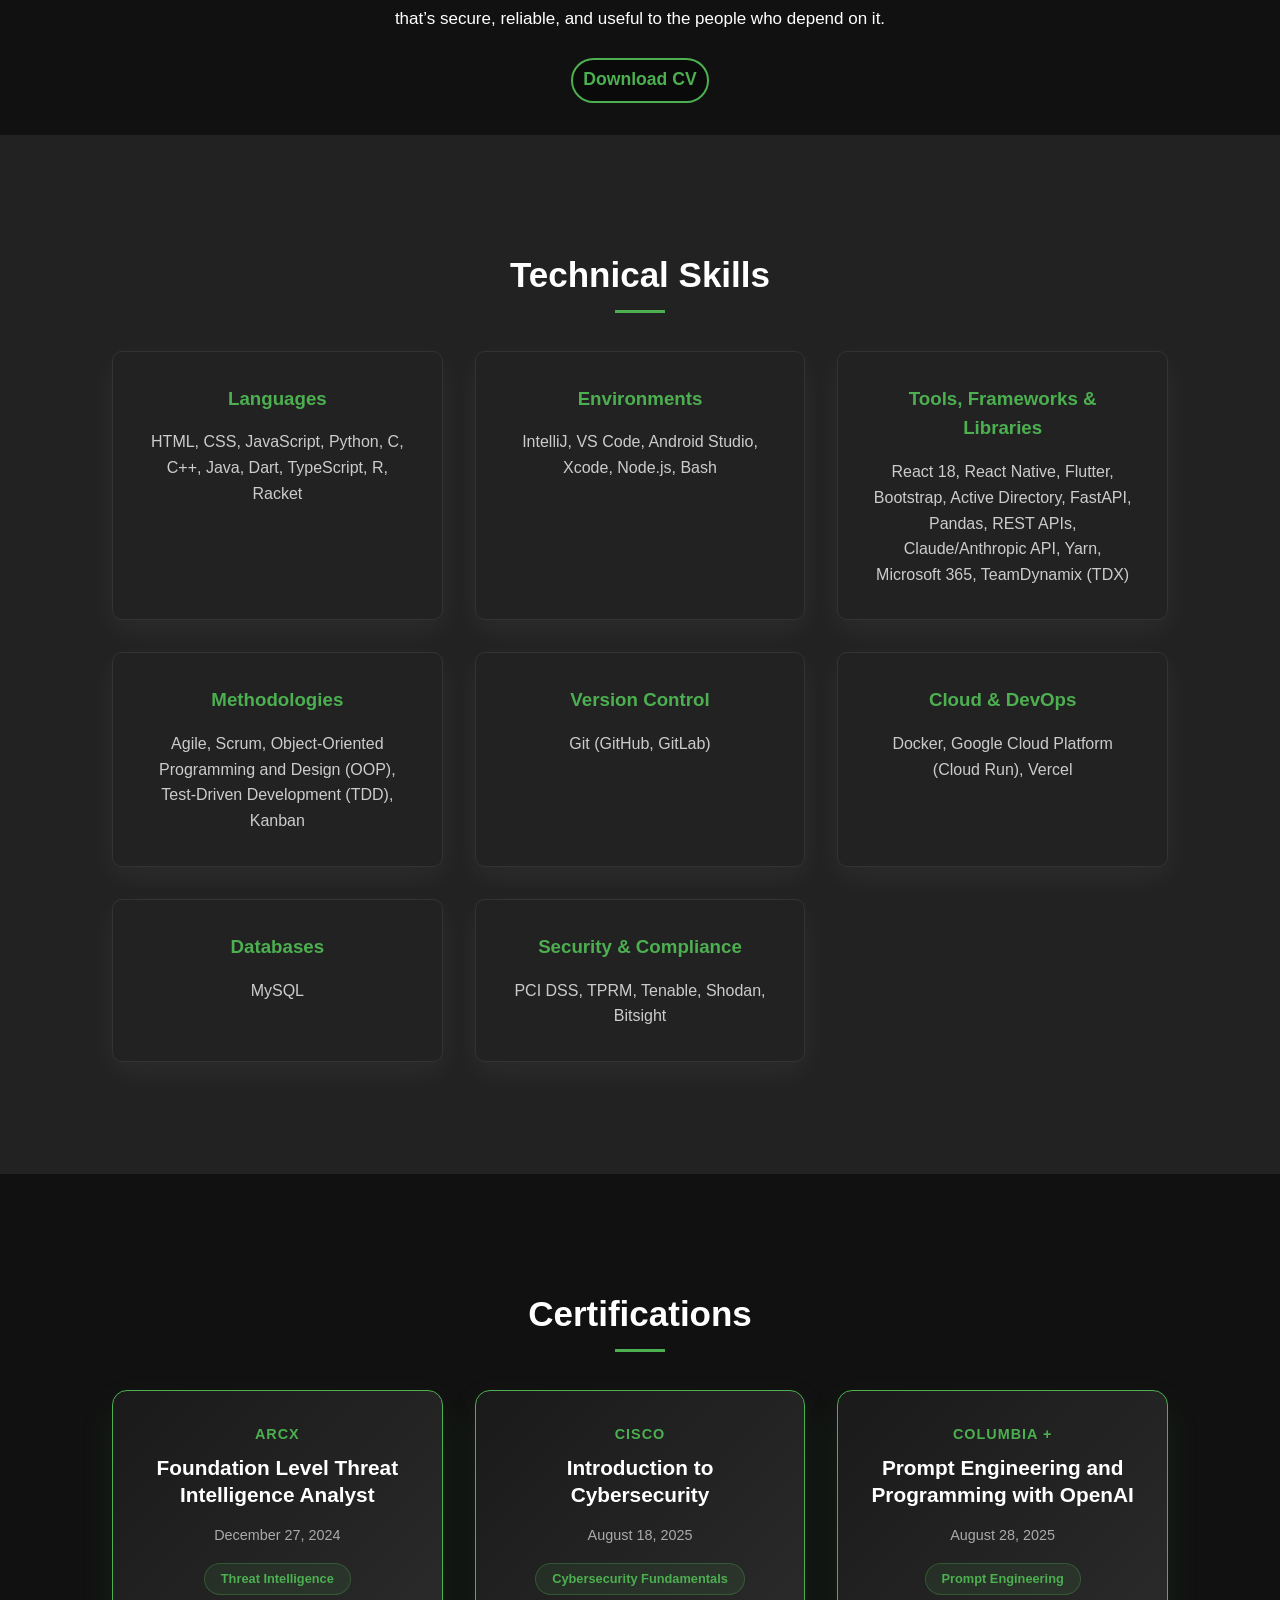
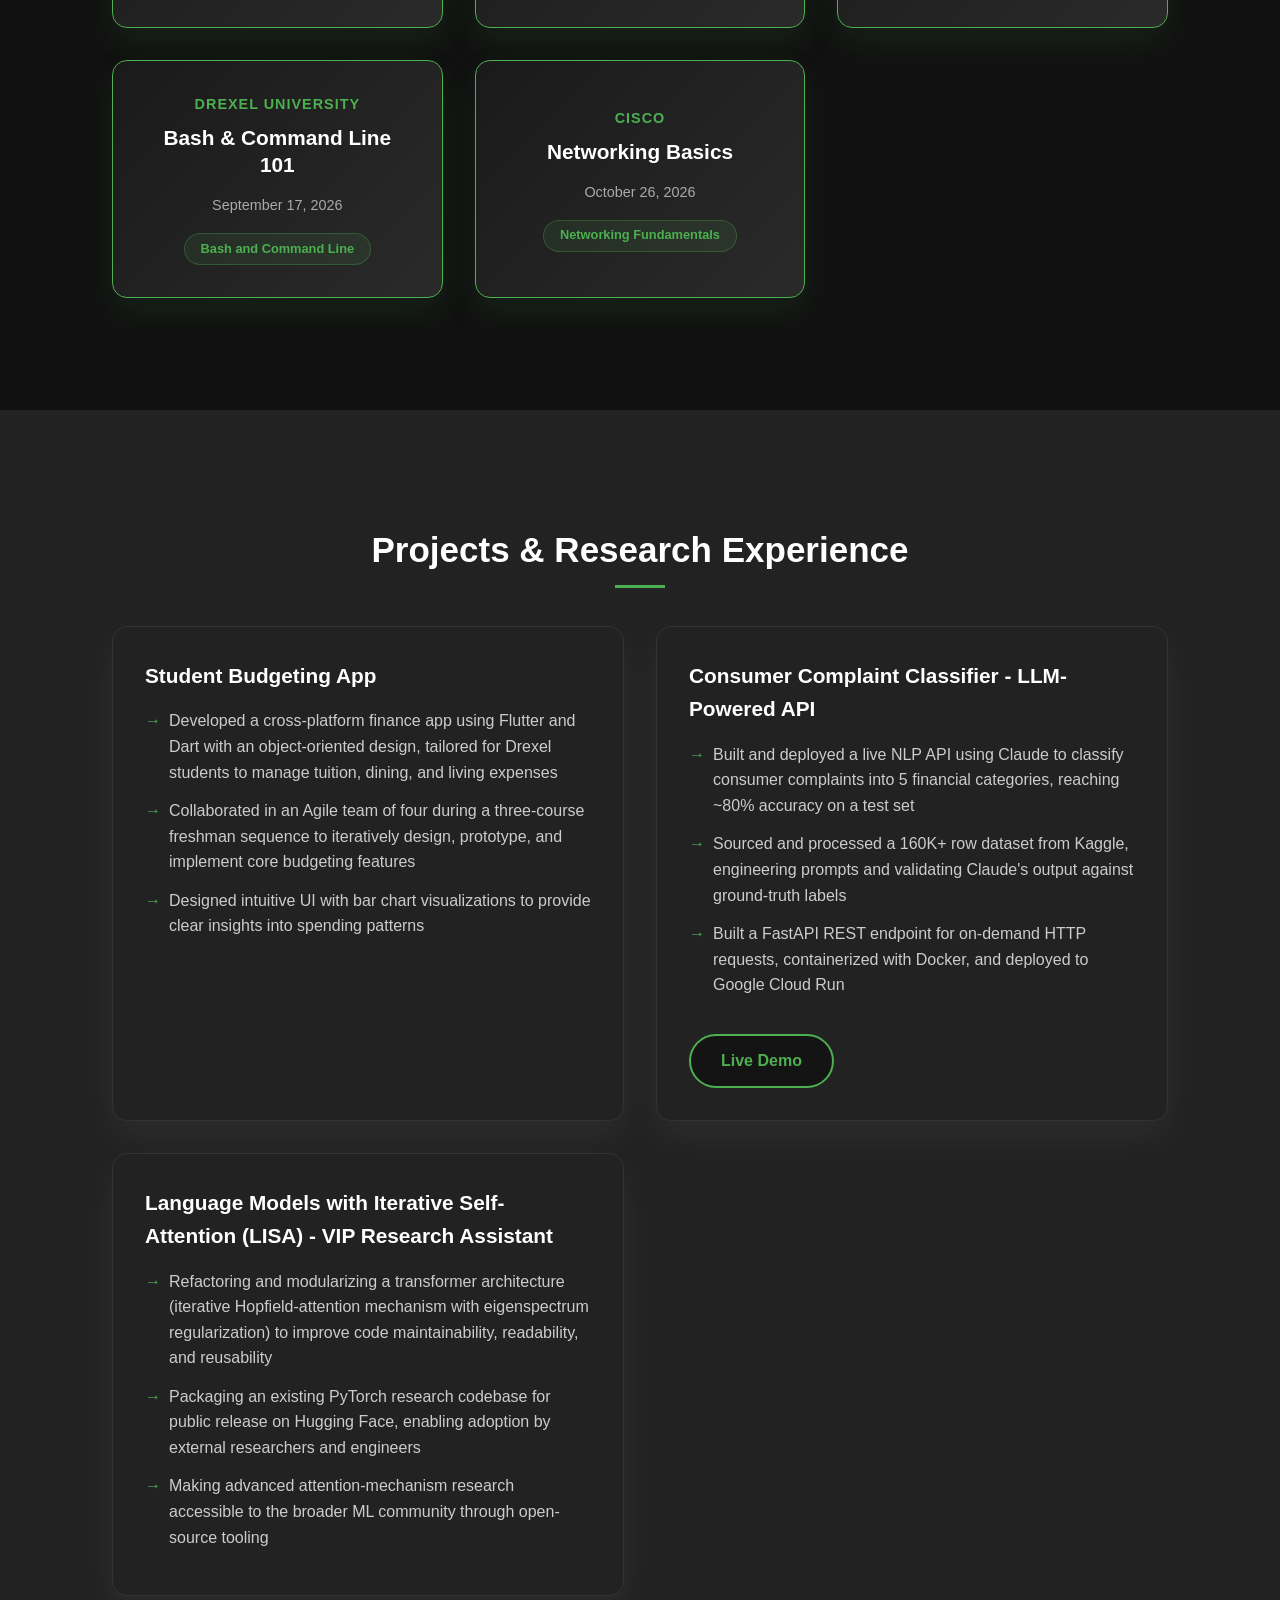
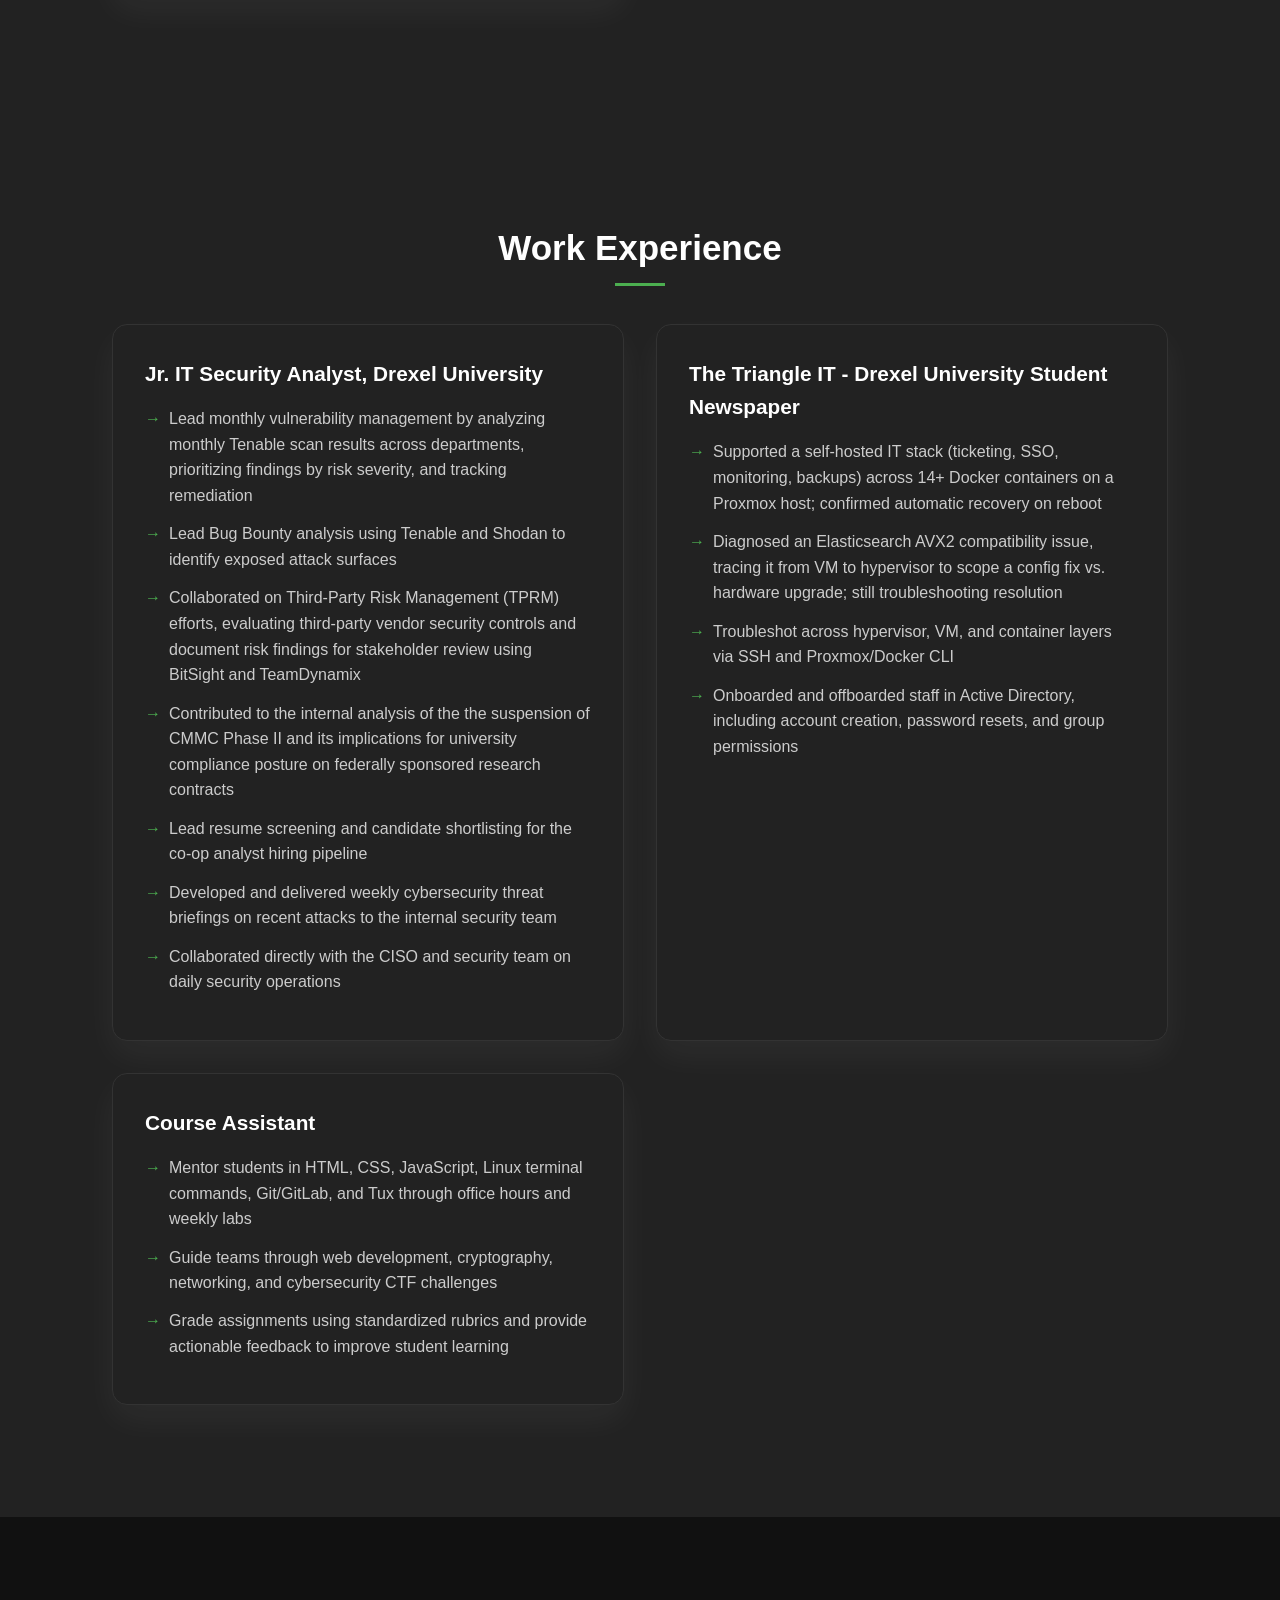
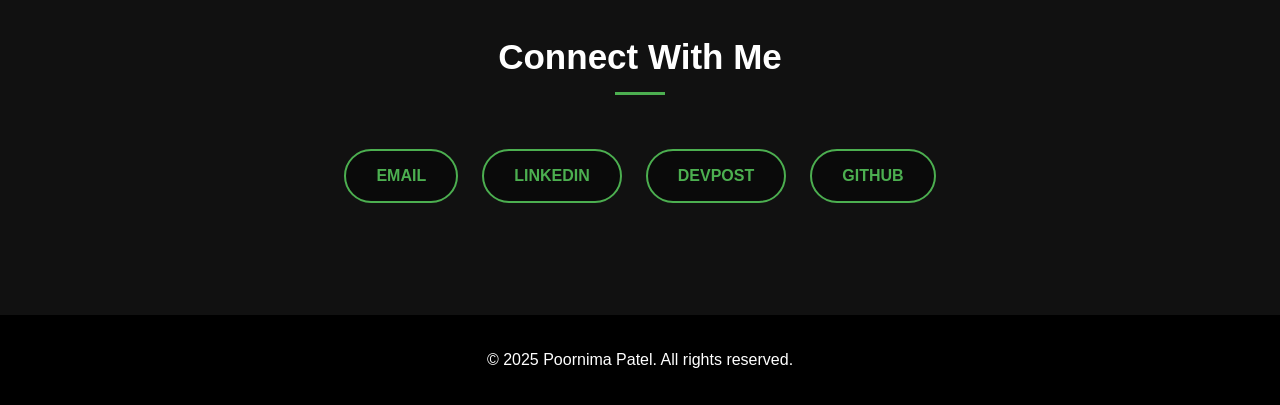
==== commit 658c131a: "Updated portfolio" ====
--- a/index.html
+++ b/index.html
@@ -50,8 +50,7 @@
                     <div class="about-profile-description">
                         <p>I’m a computer science student at Drexel University, concentrating in Computer Security and Privacy and AI & Machine Learning, with a minor in Data Science.
 
-My experience spans security operations, IT infrastructure, software development, data, and machine learning research. I’ve worked on a security team, supported self-hosted systems for a campus organization, contributed to transformer research, and built and deployed my own apps and AI-powered tools. I also work as a course assistant, helping students learn programming, Linux, and cybersecurity fundamentals.
-I’m interested in cybersecurity, software development, data science, systems and infrastructure, and applied AI, especially where they overlap. I like working on problems that require understanding the bigger picture, from how individual components work to how they come together as a whole. I’m drawn to work that’s practical and has a real impact, and I enjoy learning new tools and approaches along the way. I care about building technology that’s secure, reliable, and useful to the people who depend on it.
+My experience spans security operations, IT infrastructure, software development, data, and machine learning research. I’m interested in cybersecurity, software development, data science, systems and infrastructure, and applied AI, especially where they overlap. I like working on problems that require understanding the bigger picture, from how individual components work to how they come together as a whole. I’m drawn to work that’s practical and has a real impact, and I enjoy learning new tools and approaches along the way. I care about building technology that’s secure, reliable, and useful to the people who depend on it.
 </p>
                     </div>
                     <span id="cv"><a href="PoornimaPatelResume.pdf" target="_blank" class="btn btn-secondary">Download CV</a></span>
